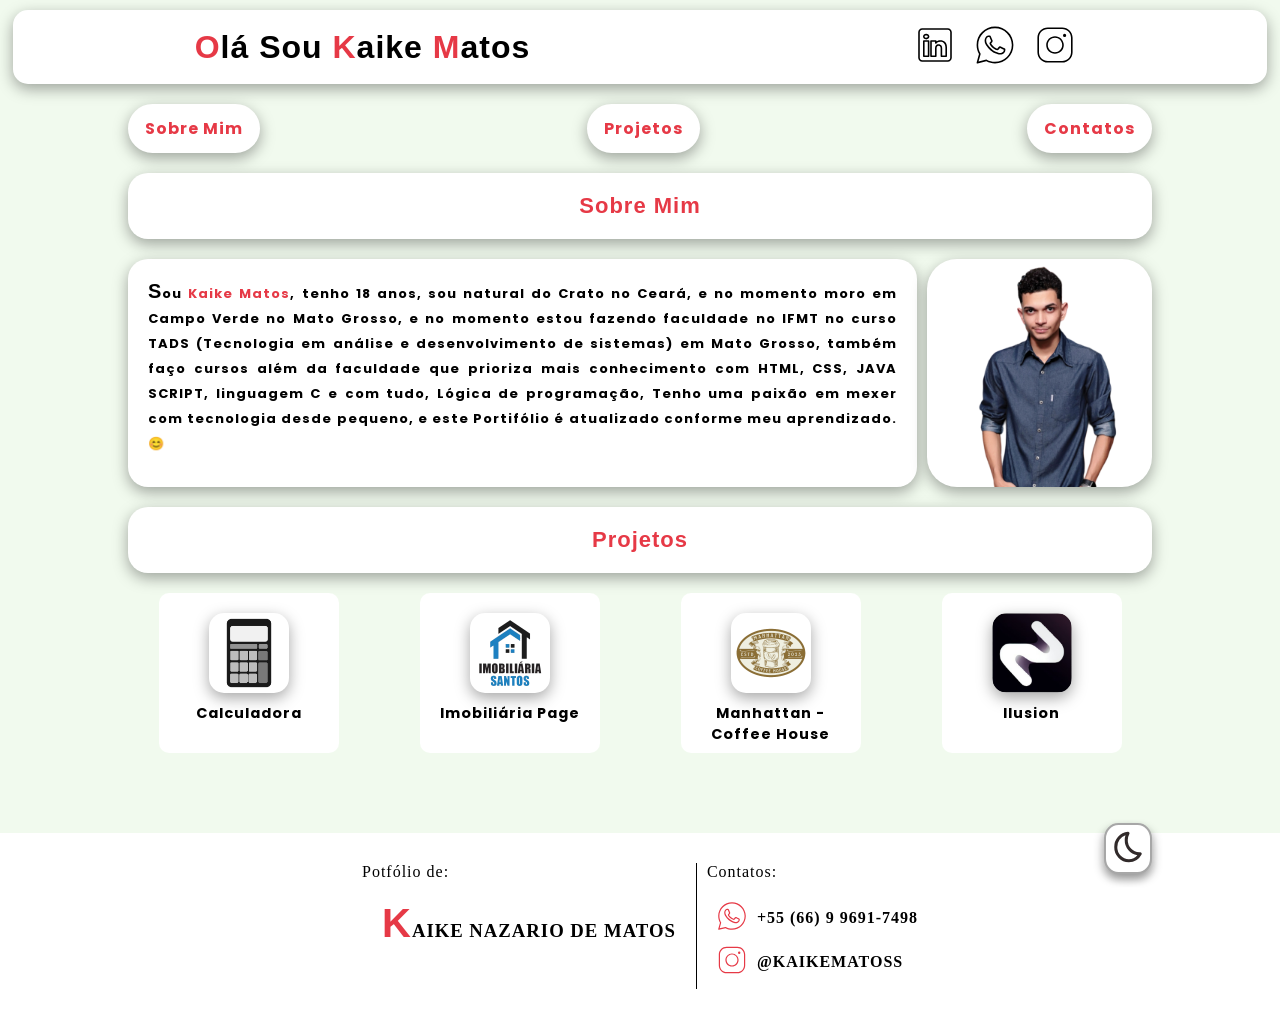
==== index.html @ e103468b "uptade" ====
<!DOCTYPE html>
<html lang="pt-br">

<head>
    <title>
    Kaike N. Matos | Portfólio
    </title>
    <link id="linkstyle" href="css/style.css" rel="stylesheet">
    <link rel="icon" type="image/x-icon" href="img/favicon.ico">
    <meta name="viewport" content="width=device-width, initial-scale=1.0">
    <meta name="description" content="Portfólio sobre Kaike Matos e projetos que já feitos e contatos">
    <meta http-equiv="X-UA-Compatible" content="ie=edge">
</head>

<body>
    <header class="container-header">
        <div class="conteudo-header">
            <div class="nome">
                <h1><span>O</span>lá Sou <span>K</span>aike <span>M</span>atos</h1>
            </div>
            <div class="container-redes-social">
                <ul>
                    <a href="https://www.linkedin.com/in/kaike-matos-b55478222/" target="_blank">
                        <li>
                            <svg class="svg-ico" xmlns="http://www.w3.org/2000/svg" x="0px" y="0px" width="40"
                                height="40" viewBox="0 0 50 50">
                                <path
                                    d="M 9 4 C 6.2504839 4 4 6.2504839 4 9 L 4 41 C 4 43.749516 6.2504839 46 9 46 L 41 46 C 43.749516 46 46 43.749516 46 41 L 46 9 C 46 6.2504839 43.749516 4 41 4 L 9 4 z M 9 6 L 41 6 C 42.668484 6 44 7.3315161 44 9 L 44 41 C 44 42.668484 42.668484 44 41 44 L 9 44 C 7.3315161 44 6 42.668484 6 41 L 6 9 C 6 7.3315161 7.3315161 6 9 6 z M 14 11.011719 C 12.904779 11.011719 11.919219 11.339079 11.189453 11.953125 C 10.459687 12.567171 10.011719 13.484511 10.011719 14.466797 C 10.011719 16.333977 11.631285 17.789609 13.691406 17.933594 A 0.98809878 0.98809878 0 0 0 13.695312 17.935547 A 0.98809878 0.98809878 0 0 0 14 17.988281 C 16.27301 17.988281 17.988281 16.396083 17.988281 14.466797 A 0.98809878 0.98809878 0 0 0 17.986328 14.414062 C 17.884577 12.513831 16.190443 11.011719 14 11.011719 z M 14 12.988281 C 15.392231 12.988281 15.94197 13.610038 16.001953 14.492188 C 15.989803 15.348434 15.460091 16.011719 14 16.011719 C 12.614594 16.011719 11.988281 15.302225 11.988281 14.466797 C 11.988281 14.049083 12.140703 13.734298 12.460938 13.464844 C 12.78117 13.19539 13.295221 12.988281 14 12.988281 z M 11 19 A 1.0001 1.0001 0 0 0 10 20 L 10 39 A 1.0001 1.0001 0 0 0 11 40 L 17 40 A 1.0001 1.0001 0 0 0 18 39 L 18 33.134766 L 18 20 A 1.0001 1.0001 0 0 0 17 19 L 11 19 z M 20 19 A 1.0001 1.0001 0 0 0 19 20 L 19 39 A 1.0001 1.0001 0 0 0 20 40 L 26 40 A 1.0001 1.0001 0 0 0 27 39 L 27 29 C 27 28.170333 27.226394 27.345035 27.625 26.804688 C 28.023606 26.264339 28.526466 25.940057 29.482422 25.957031 C 30.468166 25.973981 30.989999 26.311669 31.384766 26.841797 C 31.779532 27.371924 32 28.166667 32 29 L 32 39 A 1.0001 1.0001 0 0 0 33 40 L 39 40 A 1.0001 1.0001 0 0 0 40 39 L 40 28.261719 C 40 25.300181 39.122788 22.95433 37.619141 21.367188 C 36.115493 19.780044 34.024172 19 31.8125 19 C 29.710483 19 28.110853 19.704889 27 20.423828 L 27 20 A 1.0001 1.0001 0 0 0 26 19 L 20 19 z M 12 21 L 16 21 L 16 33.134766 L 16 38 L 12 38 L 12 21 z M 21 21 L 25 21 L 25 22.560547 A 1.0001 1.0001 0 0 0 26.798828 23.162109 C 26.798828 23.162109 28.369194 21 31.8125 21 C 33.565828 21 35.069366 21.582581 36.167969 22.742188 C 37.266572 23.901794 38 25.688257 38 28.261719 L 38 38 L 34 38 L 34 29 C 34 27.833333 33.720468 26.627107 32.990234 25.646484 C 32.260001 24.665862 31.031834 23.983076 29.517578 23.957031 C 27.995534 23.930001 26.747519 24.626988 26.015625 25.619141 C 25.283731 26.611293 25 27.829667 25 29 L 25 38 L 21 38 L 21 21 z">
                                </path>
                            </svg>
                        </li>
                    </a>

                    <a href="https://api.whatsapp.com/send/?phone=5566996917498&text&type=phone_number&app_absent=0"
                        target="_blank">
                        <li>
                            <svg class="svg-ico" xmlns="http://www.w3.org/2000/svg" x="0px" y="0px" width="40"
                                height="40" viewBox="0 0 50 50">
                                <path
                                    d="M 25 2 C 12.309534 2 2 12.309534 2 25 C 2 29.079097 3.1186875 32.88588 4.984375 36.208984 L 2.0371094 46.730469 A 1.0001 1.0001 0 0 0 3.2402344 47.970703 L 14.210938 45.251953 C 17.434629 46.972929 21.092591 48 25 48 C 37.690466 48 48 37.690466 48 25 C 48 12.309534 37.690466 2 25 2 z M 25 4 C 36.609534 4 46 13.390466 46 25 C 46 36.609534 36.609534 46 25 46 C 21.278025 46 17.792121 45.029635 14.761719 43.333984 A 1.0001 1.0001 0 0 0 14.033203 43.236328 L 4.4257812 45.617188 L 7.0019531 36.425781 A 1.0001 1.0001 0 0 0 6.9023438 35.646484 C 5.0606869 32.523592 4 28.890107 4 25 C 4 13.390466 13.390466 4 25 4 z M 16.642578 13 C 16.001539 13 15.086045 13.23849 14.333984 14.048828 C 13.882268 14.535548 12 16.369511 12 19.59375 C 12 22.955271 14.331391 25.855848 14.613281 26.228516 L 14.615234 26.228516 L 14.615234 26.230469 C 14.588494 26.195329 14.973031 26.752191 15.486328 27.419922 C 15.999626 28.087653 16.717405 28.96464 17.619141 29.914062 C 19.422612 31.812909 21.958282 34.007419 25.105469 35.349609 C 26.554789 35.966779 27.698179 36.339417 28.564453 36.611328 C 30.169845 37.115426 31.632073 37.038799 32.730469 36.876953 C 33.55263 36.755876 34.456878 36.361114 35.351562 35.794922 C 36.246248 35.22873 37.12309 34.524722 37.509766 33.455078 C 37.786772 32.688244 37.927591 31.979598 37.978516 31.396484 C 38.003976 31.104927 38.007211 30.847602 37.988281 30.609375 C 37.969311 30.371148 37.989581 30.188664 37.767578 29.824219 C 37.302009 29.059804 36.774753 29.039853 36.224609 28.767578 C 35.918939 28.616297 35.048661 28.191329 34.175781 27.775391 C 33.303883 27.35992 32.54892 26.991953 32.083984 26.826172 C 31.790239 26.720488 31.431556 26.568352 30.914062 26.626953 C 30.396569 26.685553 29.88546 27.058933 29.587891 27.5 C 29.305837 27.918069 28.170387 29.258349 27.824219 29.652344 C 27.819619 29.649544 27.849659 29.663383 27.712891 29.595703 C 27.284761 29.383815 26.761157 29.203652 25.986328 28.794922 C 25.2115 28.386192 24.242255 27.782635 23.181641 26.847656 L 23.181641 26.845703 C 21.603029 25.455949 20.497272 23.711106 20.148438 23.125 C 20.171937 23.09704 20.145643 23.130901 20.195312 23.082031 L 20.197266 23.080078 C 20.553781 22.728924 20.869739 22.309521 21.136719 22.001953 C 21.515257 21.565866 21.68231 21.181437 21.863281 20.822266 C 22.223954 20.10644 22.02313 19.318742 21.814453 18.904297 L 21.814453 18.902344 C 21.828863 18.931014 21.701572 18.650157 21.564453 18.326172 C 21.426943 18.001263 21.251663 17.580039 21.064453 17.130859 C 20.690033 16.232501 20.272027 15.224912 20.023438 14.634766 L 20.023438 14.632812 C 19.730591 13.937684 19.334395 13.436908 18.816406 13.195312 C 18.298417 12.953717 17.840778 13.022402 17.822266 13.021484 L 17.820312 13.021484 C 17.450668 13.004432 17.045038 13 16.642578 13 z M 16.642578 15 C 17.028118 15 17.408214 15.004701 17.726562 15.019531 C 18.054056 15.035851 18.033687 15.037192 17.970703 15.007812 C 17.906713 14.977972 17.993533 14.968282 18.179688 15.410156 C 18.423098 15.98801 18.84317 16.999249 19.21875 17.900391 C 19.40654 18.350961 19.582292 18.773816 19.722656 19.105469 C 19.863021 19.437122 19.939077 19.622295 20.027344 19.798828 L 20.027344 19.800781 L 20.029297 19.802734 C 20.115837 19.973483 20.108185 19.864164 20.078125 19.923828 C 19.867096 20.342656 19.838461 20.445493 19.625 20.691406 C 19.29998 21.065838 18.968453 21.483404 18.792969 21.65625 C 18.639439 21.80707 18.36242 22.042032 18.189453 22.501953 C 18.016221 22.962578 18.097073 23.59457 18.375 24.066406 C 18.745032 24.6946 19.964406 26.679307 21.859375 28.347656 C 23.05276 29.399678 24.164563 30.095933 25.052734 30.564453 C 25.940906 31.032973 26.664301 31.306607 26.826172 31.386719 C 27.210549 31.576953 27.630655 31.72467 28.119141 31.666016 C 28.607627 31.607366 29.02878 31.310979 29.296875 31.007812 L 29.298828 31.005859 C 29.655629 30.601347 30.715848 29.390728 31.224609 28.644531 C 31.246169 28.652131 31.239109 28.646231 31.408203 28.707031 L 31.408203 28.708984 L 31.410156 28.708984 C 31.487356 28.736474 32.454286 29.169267 33.316406 29.580078 C 34.178526 29.990889 35.053561 30.417875 35.337891 30.558594 C 35.748225 30.761674 35.942113 30.893881 35.992188 30.894531 C 35.995572 30.982516 35.998992 31.07786 35.986328 31.222656 C 35.951258 31.624292 35.8439 32.180225 35.628906 32.775391 C 35.523582 33.066746 34.975018 33.667661 34.283203 34.105469 C 33.591388 34.543277 32.749338 34.852514 32.4375 34.898438 C 31.499896 35.036591 30.386672 35.087027 29.164062 34.703125 C 28.316336 34.437036 27.259305 34.092596 25.890625 33.509766 C 23.114812 32.325956 20.755591 30.311513 19.070312 28.537109 C 18.227674 27.649908 17.552562 26.824019 17.072266 26.199219 C 16.592866 25.575584 16.383528 25.251054 16.208984 25.021484 L 16.207031 25.019531 C 15.897202 24.609805 14 21.970851 14 19.59375 C 14 17.077989 15.168497 16.091436 15.800781 15.410156 C 16.132721 15.052495 16.495617 15 16.642578 15 z">
                                </path>
                            </svg>
                        </li>
                    </a>
                    <a href="https://www.instagram.com/kaikematoss/" target="_blank">
                        <li>
                            <svg class="svg-ico" xmlns="http://www.w3.org/2000/svg" x="0px" y="0px" width="40"
                                height="40" viewBox="0 0 50 50">
                                <path
                                    d="M 16 3 C 8.8324839 3 3 8.8324839 3 16 L 3 34 C 3 41.167516 8.8324839 47 16 47 L 34 47 C 41.167516 47 47 41.167516 47 34 L 47 16 C 47 8.8324839 41.167516 3 34 3 L 16 3 z M 16 5 L 34 5 C 40.086484 5 45 9.9135161 45 16 L 45 34 C 45 40.086484 40.086484 45 34 45 L 16 45 C 9.9135161 45 5 40.086484 5 34 L 5 16 C 5 9.9135161 9.9135161 5 16 5 z M 37 11 A 2 2 0 0 0 35 13 A 2 2 0 0 0 37 15 A 2 2 0 0 0 39 13 A 2 2 0 0 0 37 11 z M 25 14 C 18.936712 14 14 18.936712 14 25 C 14 31.063288 18.936712 36 25 36 C 31.063288 36 36 31.063288 36 25 C 36 18.936712 31.063288 14 25 14 z M 25 16 C 29.982407 16 34 20.017593 34 25 C 34 29.982407 29.982407 34 25 34 C 20.017593 34 16 29.982407 16 25 C 16 20.017593 20.017593 16 25 16 z">
                                </path>
                            </svg>
                        </li>
                    </a>
                </ul>
            </div>
        </div>
    </header>

    <main>

 <!--MODO NOTURNO barra de aviso  -->
        <section id="section_temp" class="tempnoturno" > 
            <p>modo noturno em mudanças</p>
        </section>
 <!--MODO NOTURNO barra de aviso  -->



        <button title="Modo Noturno" onclick="noturno()" class="button_not ">
            <svg   width="44px" height="44px" viewBox="-2.4 -2.4 28.80 28.80" xmlns="http://www.w3.org/2000/svg" stroke="#000000" stroke-width="0.00024000000000000003" transform="matrix(1, 0, 0, 1, 0, 0)rotate(0)"><g id="SVGRepo_bgCarrier" stroke-width="0"></g><g id="SVGRepo_tracerCarrier" stroke-width="0.048"></g><g id="SVGRepo_iconCarrier"><path d="M3,11.985A9.811,9.811,0,0,0,12.569,22a9.528,9.528,0,0,0,8.309-5.059,1,1,0,0,0-.947-1.477l-.11.008c-.131.01-.263.02-.4.02a7.811,7.811,0,0,1-7.569-8.015,8.378,8.378,0,0,1,1.016-4A1,1,0,0,0,11.923,2,9.855,9.855,0,0,0,3,11.985Zm7.343-7.652a10.382,10.382,0,0,0-.488,3.144A9.89,9.89,0,0,0,18.137,17.4,7.4,7.4,0,0,1,12.569,20,7.811,7.811,0,0,1,5,11.985,7.992,7.992,0,0,1,10.343,4.333Z"></path></g></svg>
        </button>


        <section>
            <nav>
                <a href="#sobre-mim">Sobre Mim</a>
                <a href="#projetos">Projetos</a>
                <a href="#contatos">Contatos</a>
            </nav>
        </section>

        <section>
            <div class="container-bar">
                <h2>Sobre Mim</h2>
            </div>
            <div class="container-perfil" id="#sobre-mim">
                <div class="container-text">

                    <p>Sou <span>Kaike Matos</span>, tenho 18 anos, sou natural do Crato no Ceará, e no momento moro em
                        Campo Verde no
                        Mato Grosso, e no momento estou fazendo faculdade no IFMT no curso TADS (Tecnologia em análise e
                        desenvolvimento de sistemas) em Mato Grosso, também faço cursos além da faculdade que prioriza
                        mais
                        conhecimento com HTML, CSS, JAVA SCRIPT, linguagem C e com tudo, Lógica de programação, Tenho
                        uma
                        paixão em mexer com tecnologia desde pequeno, e este Portifólio é atualizado conforme meu
                        aprendizado. 😊
                    </p>
                </div>
                <div class="foto-perfil imagem-perfil">
                    <img src="img/minhafoto.png" alt="minha foto">
                </div>

            </div>
        </section>

        <section>
            <div class="container-bar" id="projetos">
                <h2>Projetos</h2>
            </div>

            <div class="container-projetos">
                <ul>
                    <a href="projects/Calculator/Calculadora.html" target="_blank">
                        <li>

                            <img src="img/img projects/calculadora.avif" alt="imagem calculadora">
                            <p>Calculadora</p>

                        </li>
                    </a>
                    <a href="projects/fontes_imobiliaria/index.html" target="_blank">
                        <li>

                            <img src="img/img projects/logoImobiliaria.png" alt="imagem imobiliária">
                            <p>Imobiliária Page</p>

                        </li>
                    </a>

                    <a href="projects/Manhattan - Coffee House/index.html" target="_blank">
                        <li>
                            <img src="img/img projects/logo-mahanta.png" alt="imagem imobiliária">
                            <p>Manhattan - Coffee House</p>
                        </li>
                    </a>

                    <a href="https://k6ik9.github.io/Ilusin/" target="_blank">
                        <li>
                            <img src="img/img projects/logo_ilusion_250.png" alt="imagem Ilusion">
                            <p>Ilusion</p>
                        </li>
                    </a>

                </ul>
            </div>
        </section>

    </main>

    <footer class="container-footer">
        <div class="nome-footer">
            <p>Potfólio de:</p>
            <h3>KAIKE NAZARIO DE MATOS</h3>
        </div>

        <div class="contato-footer" id="contatos">
            <p class="contato-letter">Contatos:</p>
            <div class="contato">
                <a href="https://api.whatsapp.com/send/?phone=5566996917498&text&type=phone_number&app_absent=0"
                    target="_blank">
                    <svg xmlns="http://www.w3.org/2000/svg" x="0px" y="0px" width="30" height="30" viewBox="0 0 50 50">
                        <path
                            d="M 25 2 C 12.309534 2 2 12.309534 2 25 C 2 29.079097 3.1186875 32.88588 4.984375 36.208984 L 2.0371094 46.730469 A 1.0001 1.0001 0 0 0 3.2402344 47.970703 L 14.210938 45.251953 C 17.434629 46.972929 21.092591 48 25 48 C 37.690466 48 48 37.690466 48 25 C 48 12.309534 37.690466 2 25 2 z M 25 4 C 36.609534 4 46 13.390466 46 25 C 46 36.609534 36.609534 46 25 46 C 21.278025 46 17.792121 45.029635 14.761719 43.333984 A 1.0001 1.0001 0 0 0 14.033203 43.236328 L 4.4257812 45.617188 L 7.0019531 36.425781 A 1.0001 1.0001 0 0 0 6.9023438 35.646484 C 5.0606869 32.523592 4 28.890107 4 25 C 4 13.390466 13.390466 4 25 4 z M 16.642578 13 C 16.001539 13 15.086045 13.23849 14.333984 14.048828 C 13.882268 14.535548 12 16.369511 12 19.59375 C 12 22.955271 14.331391 25.855848 14.613281 26.228516 L 14.615234 26.228516 L 14.615234 26.230469 C 14.588494 26.195329 14.973031 26.752191 15.486328 27.419922 C 15.999626 28.087653 16.717405 28.96464 17.619141 29.914062 C 19.422612 31.812909 21.958282 34.007419 25.105469 35.349609 C 26.554789 35.966779 27.698179 36.339417 28.564453 36.611328 C 30.169845 37.115426 31.632073 37.038799 32.730469 36.876953 C 33.55263 36.755876 34.456878 36.361114 35.351562 35.794922 C 36.246248 35.22873 37.12309 34.524722 37.509766 33.455078 C 37.786772 32.688244 37.927591 31.979598 37.978516 31.396484 C 38.003976 31.104927 38.007211 30.847602 37.988281 30.609375 C 37.969311 30.371148 37.989581 30.188664 37.767578 29.824219 C 37.302009 29.059804 36.774753 29.039853 36.224609 28.767578 C 35.918939 28.616297 35.048661 28.191329 34.175781 27.775391 C 33.303883 27.35992 32.54892 26.991953 32.083984 26.826172 C 31.790239 26.720488 31.431556 26.568352 30.914062 26.626953 C 30.396569 26.685553 29.88546 27.058933 29.587891 27.5 C 29.305837 27.918069 28.170387 29.258349 27.824219 29.652344 C 27.819619 29.649544 27.849659 29.663383 27.712891 29.595703 C 27.284761 29.383815 26.761157 29.203652 25.986328 28.794922 C 25.2115 28.386192 24.242255 27.782635 23.181641 26.847656 L 23.181641 26.845703 C 21.603029 25.455949 20.497272 23.711106 20.148438 23.125 C 20.171937 23.09704 20.145643 23.130901 20.195312 23.082031 L 20.197266 23.080078 C 20.553781 22.728924 20.869739 22.309521 21.136719 22.001953 C 21.515257 21.565866 21.68231 21.181437 21.863281 20.822266 C 22.223954 20.10644 22.02313 19.318742 21.814453 18.904297 L 21.814453 18.902344 C 21.828863 18.931014 21.701572 18.650157 21.564453 18.326172 C 21.426943 18.001263 21.251663 17.580039 21.064453 17.130859 C 20.690033 16.232501 20.272027 15.224912 20.023438 14.634766 L 20.023438 14.632812 C 19.730591 13.937684 19.334395 13.436908 18.816406 13.195312 C 18.298417 12.953717 17.840778 13.022402 17.822266 13.021484 L 17.820312 13.021484 C 17.450668 13.004432 17.045038 13 16.642578 13 z M 16.642578 15 C 17.028118 15 17.408214 15.004701 17.726562 15.019531 C 18.054056 15.035851 18.033687 15.037192 17.970703 15.007812 C 17.906713 14.977972 17.993533 14.968282 18.179688 15.410156 C 18.423098 15.98801 18.84317 16.999249 19.21875 17.900391 C 19.40654 18.350961 19.582292 18.773816 19.722656 19.105469 C 19.863021 19.437122 19.939077 19.622295 20.027344 19.798828 L 20.027344 19.800781 L 20.029297 19.802734 C 20.115837 19.973483 20.108185 19.864164 20.078125 19.923828 C 19.867096 20.342656 19.838461 20.445493 19.625 20.691406 C 19.29998 21.065838 18.968453 21.483404 18.792969 21.65625 C 18.639439 21.80707 18.36242 22.042032 18.189453 22.501953 C 18.016221 22.962578 18.097073 23.59457 18.375 24.066406 C 18.745032 24.6946 19.964406 26.679307 21.859375 28.347656 C 23.05276 29.399678 24.164563 30.095933 25.052734 30.564453 C 25.940906 31.032973 26.664301 31.306607 26.826172 31.386719 C 27.210549 31.576953 27.630655 31.72467 28.119141 31.666016 C 28.607627 31.607366 29.02878 31.310979 29.296875 31.007812 L 29.298828 31.005859 C 29.655629 30.601347 30.715848 29.390728 31.224609 28.644531 C 31.246169 28.652131 31.239109 28.646231 31.408203 28.707031 L 31.408203 28.708984 L 31.410156 28.708984 C 31.487356 28.736474 32.454286 29.169267 33.316406 29.580078 C 34.178526 29.990889 35.053561 30.417875 35.337891 30.558594 C 35.748225 30.761674 35.942113 30.893881 35.992188 30.894531 C 35.995572 30.982516 35.998992 31.07786 35.986328 31.222656 C 35.951258 31.624292 35.8439 32.180225 35.628906 32.775391 C 35.523582 33.066746 34.975018 33.667661 34.283203 34.105469 C 33.591388 34.543277 32.749338 34.852514 32.4375 34.898438 C 31.499896 35.036591 30.386672 35.087027 29.164062 34.703125 C 28.316336 34.437036 27.259305 34.092596 25.890625 33.509766 C 23.114812 32.325956 20.755591 30.311513 19.070312 28.537109 C 18.227674 27.649908 17.552562 26.824019 17.072266 26.199219 C 16.592866 25.575584 16.383528 25.251054 16.208984 25.021484 L 16.207031 25.019531 C 15.897202 24.609805 14 21.970851 14 19.59375 C 14 17.077989 15.168497 16.091436 15.800781 15.410156 C 16.132721 15.052495 16.495617 15 16.642578 15 z">
                        </path>
                    </svg>
                </a>
                <p>+55 (66) 9 9691-7498 </p>
            </div>


            <div class="contato">
                <a href="https://www.instagram.com/kaikematoss/" target="_blank">

                    <svg xmlns="http://www.w3.org/2000/svg" x="0px" y="0px" width="30" height="30" viewBox="0 0 50 50">
                        <path
                            d="M 16 3 C 8.8324839 3 3 8.8324839 3 16 L 3 34 C 3 41.167516 8.8324839 47 16 47 L 34 47 C 41.167516 47 47 41.167516 47 34 L 47 16 C 47 8.8324839 41.167516 3 34 3 L 16 3 z M 16 5 L 34 5 C 40.086484 5 45 9.9135161 45 16 L 45 34 C 45 40.086484 40.086484 45 34 45 L 16 45 C 9.9135161 45 5 40.086484 5 34 L 5 16 C 5 9.9135161 9.9135161 5 16 5 z M 37 11 A 2 2 0 0 0 35 13 A 2 2 0 0 0 37 15 A 2 2 0 0 0 39 13 A 2 2 0 0 0 37 11 z M 25 14 C 18.936712 14 14 18.936712 14 25 C 14 31.063288 18.936712 36 25 36 C 31.063288 36 36 31.063288 36 25 C 36 18.936712 31.063288 14 25 14 z M 25 16 C 29.982407 16 34 20.017593 34 25 C 34 29.982407 29.982407 34 25 34 C 20.017593 34 16 29.982407 16 25 C 16 20.017593 20.017593 16 25 16 z">
                        </path>
                    </svg>

                </a>
                <p>@KAIKEMATOSS</p>
            </div>
        </div>


    </footer>

    <script src="js/script.js"></script>
</body>

</html>
---- css/style.css ----
@import url('https://fonts.googleapis.com/css2?family=Poppins:wght@200&display=swap');


html ::-webkit-scrollbar {
    width: 10px;

}

html ::-webkit-scrollbar-thumb {
    border-radius: 10px;
    background: var(--corfoco);
}

html ::-webkit-scrollbar-track {
    background: #f2efff;
}

html {
    scroll-behavior: smooth;
}

* {
    margin: 0;
    padding: 0;
    letter-spacing: 1px;
}

body {
    margin: 0;
    background-color: var(--colorfundo)
}

main {
    margin: auto;
    max-width: 73%;
    display: flex;
    flex-direction: column;
    padding: 20px;
    font-family: 'Poppins', sans-serif;
    transition: 0.5s;

}


 :root {
    --colorfundo: #F1FAEE;

    --corbloco: #fff;

    --corfoco: #E63946;

     --cortexto: #000000;

     --sombranativa:  #00000059 0px 5px 15px;
 }



/*** MODO NOTURNO barra de aviso*********/
.modo_noturno {
    display: inline;
    background-color: #E63946;
    color: white;
    position: fixed;
    bottom: 10vw;
    padding: 10px;

}

.tempnoturno {
    display: none;
}




/*************** Botão escuro **************************************************/

.button_not {
    position: fixed;
    bottom: 2vw;
    right: 14vw;
    border-radius:30%;
    z-index: 2;
    transition: 0.5s;
    fill:#312a2a; 
    border: 2px solid #a7a7a7;
    background-color: #ffffff;
    box-shadow: #0000003d -2px 5px 10px, #0000003d 2px 5px 10px;
}

.button_not:hover {
    fill: var(--colorfundo);
    background-color: var(--corfoco);
    border: 2px solid;
}

/*************** cabeçalho **************************************************/
.container-header {
    background-color: var(--corbloco);
    box-shadow: var(--sombranativa);
    margin: 10px auto 0;
    width: 98%;
    border-radius: 15px;
    padding: 20px 0;
    transition: 0.5s;
}

.conteudo-header {
    display: flex;
    margin: 10px auto;
    max-width: 71%;
    justify-content: space-between;
    align-items: center;
}

.nome {
    font-family: Arial, Helvetica, sans-serif;
}

.nome span {
    color: var(--corfoco);
}

.nome h1 {
    color:var(--cortexto);

}

.container-redes-social ul {
    list-style: none;
    display: flex;
    flex-wrap: wrap;
    justify-content: space-between;
}

.container-redes-social ul li {
    margin: 0 10px;
}

a {
    text-decoration: none;
    transition: 0.5s;
}

.svg-ico {
    transition: 0.5s;
    fill: var(--cortexto);

}

.svg-ico:hover {

    transform: scale(1.2);
    fill: var(--corfoco);
}

/*************** navegação **************************************************/

nav {
    width: 100%;
    flex-direction: row;
    justify-content: space-between;
    display: flex;
    transition: 0.5s;
}

nav a {
    font-size: 16px;
    padding: 10px 15px;
    border-radius: 25px;
    background-color: var(--corbloco);
    color: var(--corfoco);
    font-weight: bold;
    box-shadow: var(--sombranativa);
    border: 2px solid var(--corbloco);
}

nav a:hover {
    transform: scale(1.1);
    background-color: var(--corfoco);
    box-shadow: var(--sombranativa);
    color: #fff;
}

/************************** container and ber *************************************************************/

.container-bar {
    background-color: var(--corbloco);
    padding: 20px;
    text-align: center;
    border-radius: 20px;
    margin: 20px 0;
    box-shadow:var(--sombranativa);
    transition: 0.5s;
}

.container-bar h2 {
    font-size: 22px;
    color: var(--corfoco);
    font-family: Arial, Helvetica, sans-serif;
}

/*************** corpo primeira seção - sobre mim **************************************************/
.container-perfil {
    display: flex;
    flex-direction: row;
    justify-content: space-between;
    flex-wrap: wrap;
    transition: 0.5s;
}

.foto-perfil {
    width: 30%;
    display: flex;
    border-radius: 30px;
    background-color: var(--corbloco);
    box-shadow:var(--sombranativa);
    transition: 0.5s;
}

.foto-perfil:hover {
    background-color: var(--corfoco);
    transform: scale(1.07);
}

.foto-perfil img {
    width: 100%;
}

.container-text {
    width: 53%;
    text-align: justify;
    display: flex;
    padding: 30px 4em;
    border-radius: 20px;
    color: var(--cortexto);
    font-weight: bold;
    background-color: var(--corbloco);
    box-shadow:var(--sombranativa);
    transition: 0.5s;
}

.container-text p::first-letter {
    font-size: 20px;
    font-family: Arial, Helvetica, sans-serif;
}

.container-text p {
    font-size: 16px;
    line-height: 30px;
}

.container-text p span {
    color: var(--corfoco);
}

/*************** corpo segunda seção - projetos **************************************************/

.container-projetos {
    display: flex;

}

.container-projetos ul {
    list-style: none;
    display: flex;
    flex-wrap: wrap;
    width: 100%;
    justify-content: space-around;
    gap: 20px
}

.container-projetos ul li p {
    font-weight: bold;
    font-size: 0.9em;
}

.container-projetos ul li {
    transition: 0.5s;
    padding: 10px;
    border-radius: 10px;
    color: var(--cortexto);
    background-color: var(--corbloco);
    width: 160px;
    height: 140px;
    display: flex;
    flex-direction: column;
    align-items: center;
    text-align: center;

}

.container-projetos ul li:hover {
    transform: scale(1.1);
    background-color: var(--corfoco);
    color: var(--cortexto);
    box-shadow:var(--sombranativa);

}

.container-projetos ul li img {
    width: 80px;
    border-radius: 15px;
    transition: 0.5s;
    box-shadow:var(--sombranativa);
    background-color: #fff;
    margin: 10px 0;
}


/*************** footer **************************************************/

.container-footer {
    display: flex;
    flex-direction: row;
    width: 100%;
    background-color:var(--corbloco);
    justify-content: center;
    margin-top: 60px;
    padding: 30px 0;
    color: var(--cortexto);
}

.nome-footer {
    border-right: 1px solid #000;

}

.nome-footer h3 {
    transition: 0.5s;
    padding: 20px;
    color: var(--cortexto);
}

.nome-footer h3::first-letter {
    font-size: 40px;
    font-family: Arial, Helvetica, sans-serif;
    color: var(--corfoco);
}

.nome-footer h3:hover {
    color: var(--corfoco);
}

.contato-letter {
    padding: 0 10px;
    margin-bottom: 20px;
}

.contato {
    display: flex;
    align-items: center;
    margin-left: 10px;
    margin-bottom: 10px;
}

.contato p {
    transition: 0.5s;
    font-weight: bold;
    color: var(--cortexto);
}

.contato p:hover {
    color: var(--corfoco);
}

.contato svg {
    padding: 0 10px;
    transition: 0.5s;
    fill: var(--corfoco);
}

.contato svg:hover {
    fill: var(--corfoco);
}

/*************** acesso em dispositivos menores **************************************************/

@media screen and (max-width: 1404px) {

    .svg-ico:hover {
        transform: none;
        fill: #000;
    }

    .svg-ico:active {
        fill: var(--corfoco);
    }

    nav a:hover {
        transform: none;
        background-color: var(--corbloco);
        box-shadow: none;
        color: var(--corfoco);
    }

    nav a:active {
        transform: none;
        background-color: var(--corfoco);
        color: #000;
    }

    .foto-perfil:hover {
        background-color: var(--corbloco);
        transform: none;
    }

    .foto-perfil:active {
        background-color: var(--corfoco);
    }

    .container-projetos ul li:hover {
        transform: none;
        background-color: var(--corbloco);
        color: var(--corfoco);
        box-shadow: none;

    }

    .container-projetos ul li:active {
        transform: none;
        background-color: var(--corfoco);
        color: #fff;
    }

    .container-projetos ul li {
        width: 160px;
        height: 140px;
    }


    main {
        max-width: 80%;
    }

    .container-perfil {
        display: flex;
        flex-direction: row;
        justify-content: center;
        flex-wrap: nowrap;
        transition: 0.5s;
    }

    .container-text {
        width: 100%;
        padding: 20px;
        margin-right: 10px;
    }

    .container-text p {
        font-size: 13px;
        line-height: 25px;
    }

    .container-header {
        padding: 5px 0;
    }

    /***** BOTÃO NOTURNO ****/

    .button_not {
        right: 10vw;
    }



}

@media screen and (max-width: 1014px) {




    main {
        max-width: 97%;
        padding: 10px 0 0 0;
    }

    /** header**/

    .conteudo-header {
        max-width: 90%;
    }

    .nome h1 {
        font-size: 100%;
    }

    .svg-ico {
        width: 30px;
    }

    /** perfil**/

    .container-perfil {
        display: flex;
        flex-direction: column-reverse;
        justify-content: center;
        flex-wrap: wrap;
        align-items: center;
        transition: 0.5s;
        width: 100%;

    }

    .foto-perfil {
        min-width: 260px;
        margin-bottom: 20px;
        display: flex;
    }

    .container-text {
        width: auto;


    }

    /** projetos **/

    .container-projetos ul {
        justify-content: space-around;
        gap: 10px;
    }

    .container-projetos ul li {
        transition: 0.5s;
        padding: 10px;
        border-radius: 10px;
        color: var(--corfoco);
        width: 150px;
        height: 160px;
        display: flex;
        flex-direction: column;
        align-items: center;
        text-align: center;
    }

    .container-projetos ul li img {
        width: 80px;
    }


    /***** BOTÃO NOTURNO ****/

    .button_not {
        right: 8vw;
        bottom: 6vw;
    }

    .button_not:hover {
        fill: #000000;
        border: 2px solid #000;
        background-color: #ffffff;
    }

    .button_not:active {
        fill: #ffffff;
        background-color: #000;
        border: 2px solid;
    }




}

@media screen and (max-width: 320px) {


    /***** BOTÃO NOTURNO ****/

    .button_not {
        right: 6vw;
        bottom: 10vw;
    }

    .button_not svg {
        width: 30px;
        height: 30px;
    }

}

@media screen and (max-width: 385px) {


    /*************** navegação *******************/


    nav a {
        font-size: 13px;
        padding: 10px 15px;


    }

}
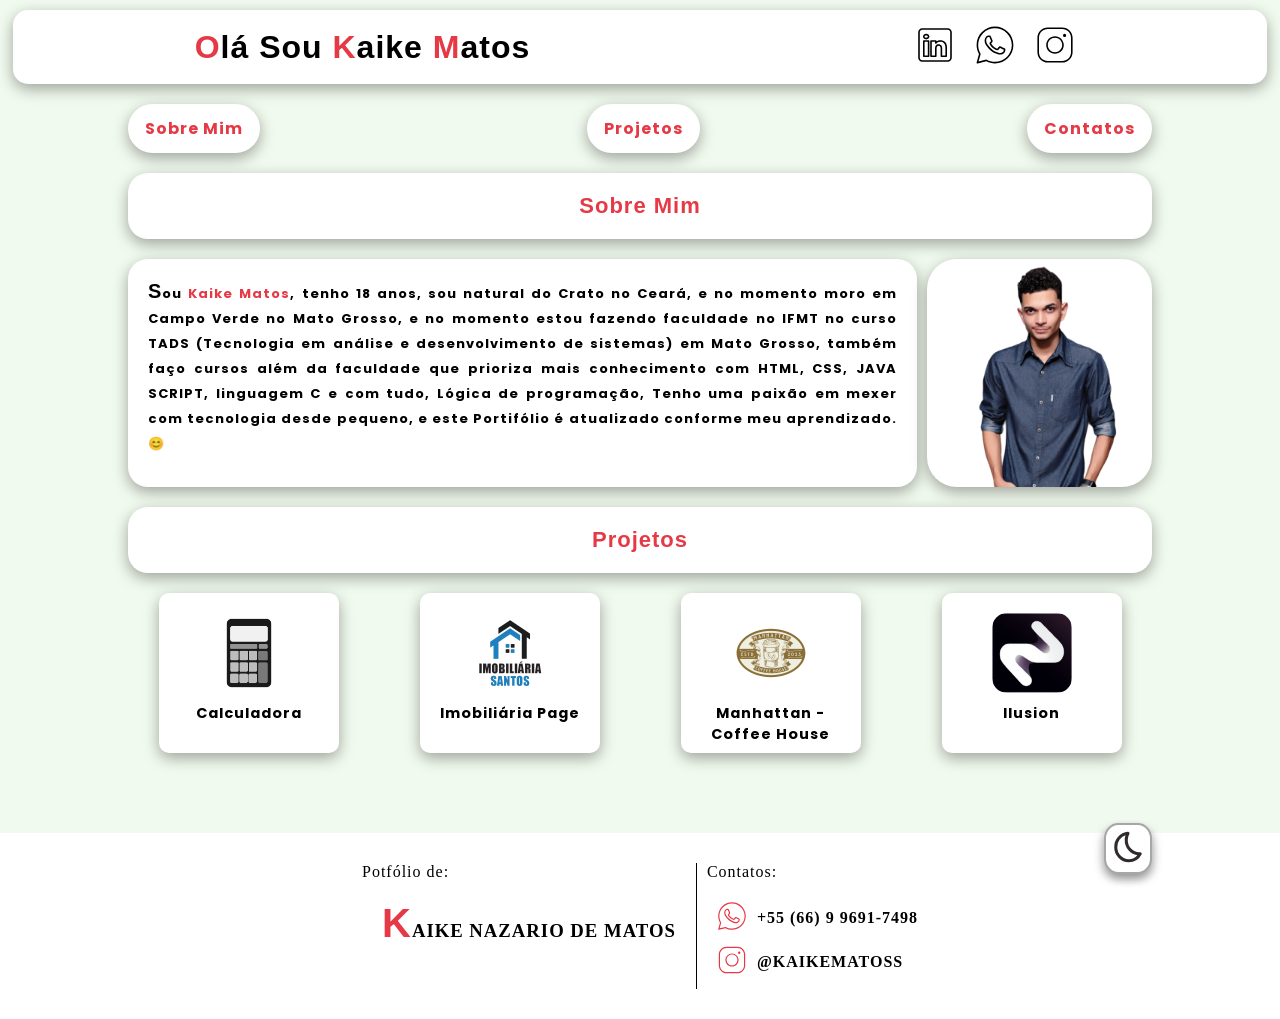
==== commit 84cc43ec: "Atualização de organização e efeitos código organizado novamente, e efeitos ajustados para certos di" ====
--- a/index.html
+++ b/index.html
@@ -42,6 +42,7 @@
                             </svg>
                         </li>
                     </a>
+
                     <a href="https://www.instagram.com/kaikematoss/" target="_blank">
                         <li>
                             <svg class="svg-ico" xmlns="http://www.w3.org/2000/svg" x="0px" y="0px" width="40"
@@ -58,14 +59,6 @@
     </header>
 
     <main>
-
- <!--MODO NOTURNO barra de aviso  -->
-        <section id="section_temp" class="tempnoturno" > 
-            <p>modo noturno em mudanças</p>
-        </section>
- <!--MODO NOTURNO barra de aviso  -->
-
-
 
         <button title="Modo Noturno" onclick="noturno()" class="button_not ">
             <svg   width="44px" height="44px" viewBox="-2.4 -2.4 28.80 28.80" xmlns="http://www.w3.org/2000/svg" stroke="#000000" stroke-width="0.00024000000000000003" transform="matrix(1, 0, 0, 1, 0, 0)rotate(0)"><g id="SVGRepo_bgCarrier" stroke-width="0"></g><g id="SVGRepo_tracerCarrier" stroke-width="0.048"></g><g id="SVGRepo_iconCarrier"><path d="M3,11.985A9.811,9.811,0,0,0,12.569,22a9.528,9.528,0,0,0,8.309-5.059,1,1,0,0,0-.947-1.477l-.11.008c-.131.01-.263.02-.4.02a7.811,7.811,0,0,1-7.569-8.015,8.378,8.378,0,0,1,1.016-4A1,1,0,0,0,11.923,2,9.855,9.855,0,0,0,3,11.985Zm7.343-7.652a10.382,10.382,0,0,0-.488,3.144A9.89,9.89,0,0,0,18.137,17.4,7.4,7.4,0,0,1,12.569,20,7.811,7.811,0,0,1,5,11.985,7.992,7.992,0,0,1,10.343,4.333Z"></path></g></svg>
@@ -114,18 +107,14 @@
                 <ul>
                     <a href="projects/Calculator/Calculadora.html" target="_blank">
                         <li>
-
                             <img src="img/img projects/calculadora.avif" alt="imagem calculadora">
                             <p>Calculadora</p>
-
                         </li>
                     </a>
                     <a href="projects/fontes_imobiliaria/index.html" target="_blank">
                         <li>
-
                             <img src="img/img projects/logoImobiliaria.png" alt="imagem imobiliária">
                             <p>Imobiliária Page</p>
-
                         </li>
                     </a>
 
@@ -142,11 +131,9 @@
                             <p>Ilusion</p>
                         </li>
                     </a>
-
                 </ul>
             </div>
         </section>
-
     </main>
 
     <footer class="container-footer">
@@ -169,7 +156,6 @@
                 <p>+55 (66) 9 9691-7498 </p>
             </div>
 
-
             <div class="contato">
                 <a href="https://www.instagram.com/kaikematoss/" target="_blank">
 
@@ -178,16 +164,12 @@
                             d="M 16 3 C 8.8324839 3 3 8.8324839 3 16 L 3 34 C 3 41.167516 8.8324839 47 16 47 L 34 47 C 41.167516 47 47 41.167516 47 34 L 47 16 C 47 8.8324839 41.167516 3 34 3 L 16 3 z M 16 5 L 34 5 C 40.086484 5 45 9.9135161 45 16 L 45 34 C 45 40.086484 40.086484 45 34 45 L 16 45 C 9.9135161 45 5 40.086484 5 34 L 5 16 C 5 9.9135161 9.9135161 5 16 5 z M 37 11 A 2 2 0 0 0 35 13 A 2 2 0 0 0 37 15 A 2 2 0 0 0 39 13 A 2 2 0 0 0 37 11 z M 25 14 C 18.936712 14 14 18.936712 14 25 C 14 31.063288 18.936712 36 25 36 C 31.063288 36 36 31.063288 36 25 C 36 18.936712 31.063288 14 25 14 z M 25 16 C 29.982407 16 34 20.017593 34 25 C 34 29.982407 29.982407 34 25 34 C 20.017593 34 16 29.982407 16 25 C 16 20.017593 20.017593 16 25 16 z">
                         </path>
                     </svg>
-
                 </a>
                 <p>@KAIKEMATOSS</p>
             </div>
         </div>
-
-
     </footer>
 
     <script src="js/script.js"></script>
 </body>
-
 </html>
--- a/css/style.css
+++ b/css/style.css
@@ -41,38 +41,17 @@
 
 }
 
-
- :root {
+:root {
     --colorfundo: #F1FAEE;
 
     --corbloco: #fff;
 
     --corfoco: #E63946;
 
-     --cortexto: #000000;
-
-     --sombranativa:  #00000059 0px 5px 15px;
- }
-
-
-
-/*** MODO NOTURNO barra de aviso*********/
-.modo_noturno {
-    display: inline;
-    background-color: #E63946;
-    color: white;
-    position: fixed;
-    bottom: 10vw;
-    padding: 10px;
-
-}
-
-.tempnoturno {
-    display: none;
-}
-
-
-
+    --cortexto: #000000;
+
+    --sombranativa: #00000059 0px 5px 15px;
+}
 
 /*************** Botão escuro **************************************************/
 
@@ -80,19 +59,13 @@
     position: fixed;
     bottom: 2vw;
     right: 14vw;
-    border-radius:30%;
+    border-radius: 30%;
     z-index: 2;
     transition: 0.5s;
-    fill:#312a2a; 
+    fill: #312a2a;
     border: 2px solid #a7a7a7;
     background-color: #ffffff;
     box-shadow: #0000003d -2px 5px 10px, #0000003d 2px 5px 10px;
-}
-
-.button_not:hover {
-    fill: var(--colorfundo);
-    background-color: var(--corfoco);
-    border: 2px solid;
 }
 
 /*************** cabeçalho **************************************************/
@@ -123,7 +96,7 @@
 }
 
 .nome h1 {
-    color:var(--cortexto);
+    color: var(--cortexto);
 
 }
 
@@ -147,12 +120,6 @@
     transition: 0.5s;
     fill: var(--cortexto);
 
-}
-
-.svg-ico:hover {
-
-    transform: scale(1.2);
-    fill: var(--corfoco);
 }
 
 /*************** navegação **************************************************/
@@ -176,13 +143,6 @@
     border: 2px solid var(--corbloco);
 }
 
-nav a:hover {
-    transform: scale(1.1);
-    background-color: var(--corfoco);
-    box-shadow: var(--sombranativa);
-    color: #fff;
-}
-
 /************************** container and ber *************************************************************/
 
 .container-bar {
@@ -191,7 +151,7 @@
     text-align: center;
     border-radius: 20px;
     margin: 20px 0;
-    box-shadow:var(--sombranativa);
+    box-shadow: var(--sombranativa);
     transition: 0.5s;
 }
 
@@ -215,13 +175,8 @@
     display: flex;
     border-radius: 30px;
     background-color: var(--corbloco);
-    box-shadow:var(--sombranativa);
-    transition: 0.5s;
-}
-
-.foto-perfil:hover {
-    background-color: var(--corfoco);
-    transform: scale(1.07);
+    box-shadow: var(--sombranativa);
+    transition: 0.5s;
 }
 
 .foto-perfil img {
@@ -237,7 +192,7 @@
     color: var(--cortexto);
     font-weight: bold;
     background-color: var(--corbloco);
-    box-shadow:var(--sombranativa);
+    box-shadow: var(--sombranativa);
     transition: 0.5s;
 }
 
@@ -255,7 +210,7 @@
     color: var(--corfoco);
 }
 
-/*************** corpo segunda seção - projetos **************************************************/
+/*************** corpo segunda seção - projetos *********************/
 
 .container-projetos {
     display: flex;
@@ -288,34 +243,25 @@
     flex-direction: column;
     align-items: center;
     text-align: center;
-
-}
-
-.container-projetos ul li:hover {
-    transform: scale(1.1);
-    background-color: var(--corfoco);
-    color: var(--cortexto);
-    box-shadow:var(--sombranativa);
-
+    box-shadow: var(--sombranativa);
 }
 
 .container-projetos ul li img {
     width: 80px;
     border-radius: 15px;
     transition: 0.5s;
-    box-shadow:var(--sombranativa);
+    
     background-color: #fff;
     margin: 10px 0;
 }
 
-
 /*************** footer **************************************************/
 
 .container-footer {
     display: flex;
     flex-direction: row;
     width: 100%;
-    background-color:var(--corbloco);
+    background-color: var(--corbloco);
     justify-content: center;
     margin-top: 60px;
     padding: 30px 0;
@@ -339,10 +285,6 @@
     color: var(--corfoco);
 }
 
-.nome-footer h3:hover {
-    color: var(--corfoco);
-}
-
 .contato-letter {
     padding: 0 10px;
     margin-bottom: 20px;
@@ -361,78 +303,149 @@
     color: var(--cortexto);
 }
 
-.contato p:hover {
-    color: var(--corfoco);
-}
-
 .contato svg {
     padding: 0 10px;
     transition: 0.5s;
     fill: var(--corfoco);
 }
 
-.contato svg:hover {
-    fill: var(--corfoco);
+/************ ativação de efeitos acima de  1028px **************/
+
+@media screen and (min-width: 1028px) {
+
+    /************* Botão escuro *********************/
+
+    .button_not:hover {
+        fill: var(--colorfundo);
+        background-color: var(--corfoco);
+        border: 2px solid;
+    }
+
+    /************* cabeçalho ************/
+
+    .svg-ico:hover {
+
+        transform: scale(1.2);
+        fill: var(--corfoco);
+    }
+
+    /*************** navegação ***********************/
+
+    nav a:hover {
+        transform: scale(1.1);
+        background-color: var(--corfoco);
+        box-shadow: var(--sombranativa);
+        color: #fff;
+    }
+
+    /********** Corpo primeira seção - sobre mim *********/
+
+    .foto-perfil:hover {
+        background-color: var(--corfoco);
+        transform: scale(1.07);
+    }
+
+    /*********** corpo segunda seção - projetos ********/
+
+    .container-projetos ul li:hover {
+        transform: scale(1.1);
+        background-color: var(--corfoco);
+        color: var(--corbloco);
+        box-shadow: var(--sombranativa);
+
+    }
+
+    /*************** footer ************/
+
+    .nome-footer h3:hover {
+        color: var(--corfoco);
+    }
+
+    .contato p:hover {
+        color: var(--corfoco);
+    }
+
+    .contato svg:hover {
+        fill: var(--corfoco);
+    }
+
+}
+
+/************ ativação de efeitos ACTIVE PARA MENORES de  1026px **************/
+
+@media screen and (max-width: 1028px) {
+
+    /************* Botão escuro *********************/
+
+    .button_not:active {
+        fill: var(--colorfundo);
+        background-color: var(--corfoco);
+        border: 2px solid;
+    }
+
+    /************* cabeçalho ************/
+
+    .svg-ico:active {
+
+        transform: scale(1.2);
+        fill: var(--corfoco);
+    }
+
+    /*************** navegação ***********************/
+
+    nav a:active {
+        transform: scale(1.1);
+        background-color: var(--corfoco);
+        box-shadow: var(--sombranativa);
+        color: #fff;
+    }
+
+    /********** Corpo primeira seção - sobre mim *********/
+
+    .foto-perfil:active {
+        background-color: var(--corfoco);
+        transform: scale(1.07);
+    }
+
+    /*********** corpo segunda seção - projetos ********/
+
+    .container-projetos ul li:active {
+        transform: scale(1.1);
+        background-color: var(--corfoco);
+        color: var(--corbloco);
+        box-shadow: var(--sombranativa);
+
+    }
+
+    /*************** footer ************/
+
+    .nome-footer h3:active {
+        color: var(--corfoco);
+    }
+
+    .contato p:active {
+        color: var(--corfoco);
+    }
+
+    .contato svg:active {
+        fill: var(--corfoco);
+    }
+
 }
 
 /*************** acesso em dispositivos menores **************************************************/
 
 @media screen and (max-width: 1404px) {
-
-    .svg-ico:hover {
-        transform: none;
-        fill: #000;
-    }
-
-    .svg-ico:active {
-        fill: var(--corfoco);
-    }
-
-    nav a:hover {
-        transform: none;
-        background-color: var(--corbloco);
-        box-shadow: none;
-        color: var(--corfoco);
-    }
-
-    nav a:active {
-        transform: none;
-        background-color: var(--corfoco);
-        color: #000;
-    }
-
-    .foto-perfil:hover {
-        background-color: var(--corbloco);
-        transform: none;
-    }
-
-    .foto-perfil:active {
-        background-color: var(--corfoco);
-    }
-
-    .container-projetos ul li:hover {
-        transform: none;
-        background-color: var(--corbloco);
-        color: var(--corfoco);
-        box-shadow: none;
-
-    }
-
-    .container-projetos ul li:active {
-        transform: none;
-        background-color: var(--corfoco);
-        color: #fff;
-    }
-
-    .container-projetos ul li {
-        width: 160px;
-        height: 140px;
-    }
-
 
     main {
         max-width: 80%;
     }
+
+    .container-header {
+        padding: 5px 0;
+    }
+
+    /** perfil**/
 
     .container-perfil {
         display: flex;
@@ -453,8 +466,11 @@
         line-height: 25px;
     }
 
-    .container-header {
-        padding: 5px 0;
+    /** projetos **/
+
+    .container-projetos ul li {
+        width: 160px;
+        height: 140px;
     }
 
     /***** BOTÃO NOTURNO ****/
@@ -462,15 +478,10 @@
     .button_not {
         right: 10vw;
     }
-
-
-
+ 
 }
 
 @media screen and (max-width: 1014px) {
-
-
-
 
     main {
         max-width: 97%;
@@ -548,25 +559,9 @@
         bottom: 6vw;
     }
 
-    .button_not:hover {
-        fill: #000000;
-        border: 2px solid #000;
-        background-color: #ffffff;
-    }
-
-    .button_not:active {
-        fill: #ffffff;
-        background-color: #000;
-        border: 2px solid;
-    }
-
-
-
-
 }
 
 @media screen and (max-width: 320px) {
-
 
     /***** BOTÃO NOTURNO ****/
 
@@ -584,9 +579,7 @@
 
 @media screen and (max-width: 385px) {
 
-
-    /*************** navegação *******************/
-
+    /********* navegação ***********/
 
     nav a {
         font-size: 13px;
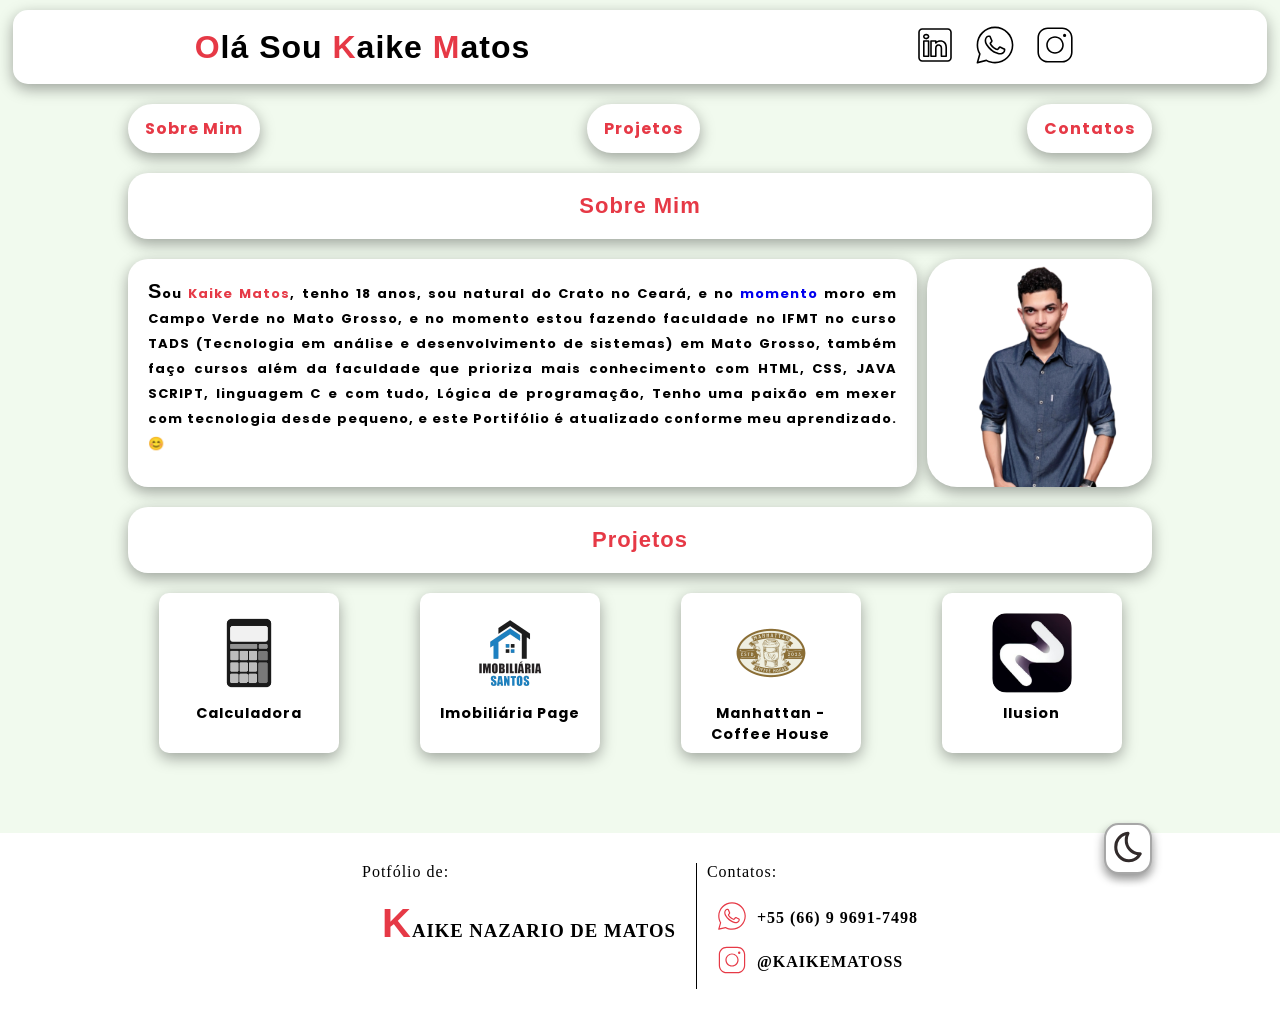
==== commit 149eaf1c: "aaa" ====
--- a/index.html
+++ b/index.html
@@ -80,7 +80,7 @@
             <div class="container-perfil" id="#sobre-mim">
                 <div class="container-text">
 
-                    <p>Sou <span>Kaike Matos</span>, tenho 18 anos, sou natural do Crato no Ceará, e no momento moro em
+                    <p>Sou <span>Kaike Matos</span>, tenho 18 anos, sou natural do Crato no Ceará, e no <a href="projects/Cadastro e Login/index.html">momento</a> moro em
                         Campo Verde no
                         Mato Grosso, e no momento estou fazendo faculdade no IFMT no curso TADS (Tecnologia em análise e
                         desenvolvimento de sistemas) em Mato Grosso, também faço cursos além da faculdade que prioriza
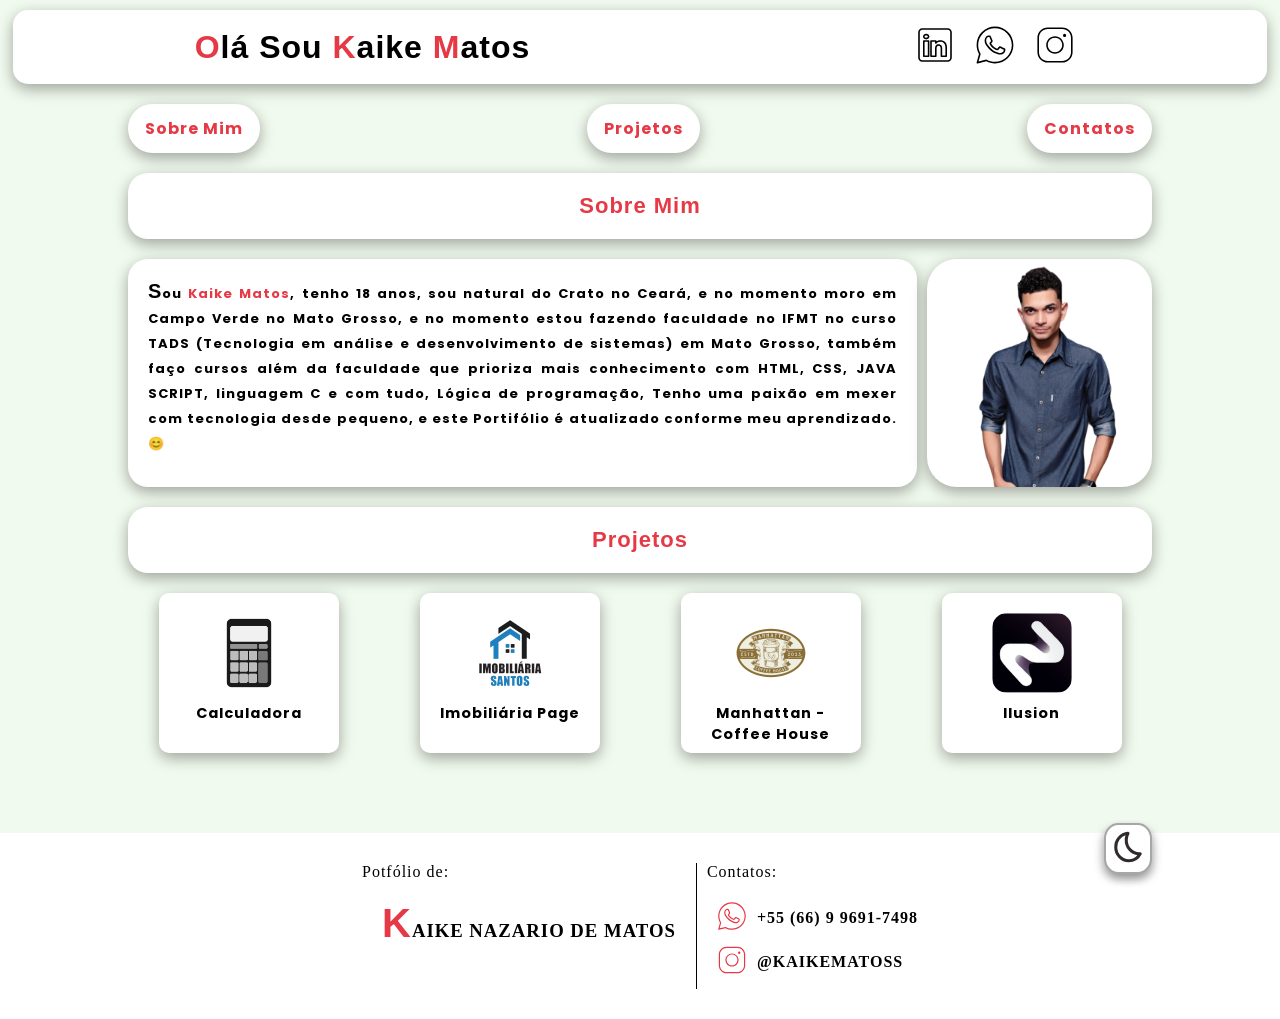
==== commit 56cde75c: "att" ====
--- a/index.html
+++ b/index.html
@@ -80,7 +80,7 @@
             <div class="container-perfil" id="#sobre-mim">
                 <div class="container-text">
 
-                    <p>Sou <span>Kaike Matos</span>, tenho 18 anos, sou natural do Crato no Ceará, e no <a href="projects/Cadastro e Login/index.html">momento</a> moro em
+                    <p>Sou <span>Kaike Matos</span>, tenho 18 anos, sou natural do Crato no Ceará, e no momento moro em
                         Campo Verde no
                         Mato Grosso, e no momento estou fazendo faculdade no IFMT no curso TADS (Tecnologia em análise e
                         desenvolvimento de sistemas) em Mato Grosso, também faço cursos além da faculdade que prioriza
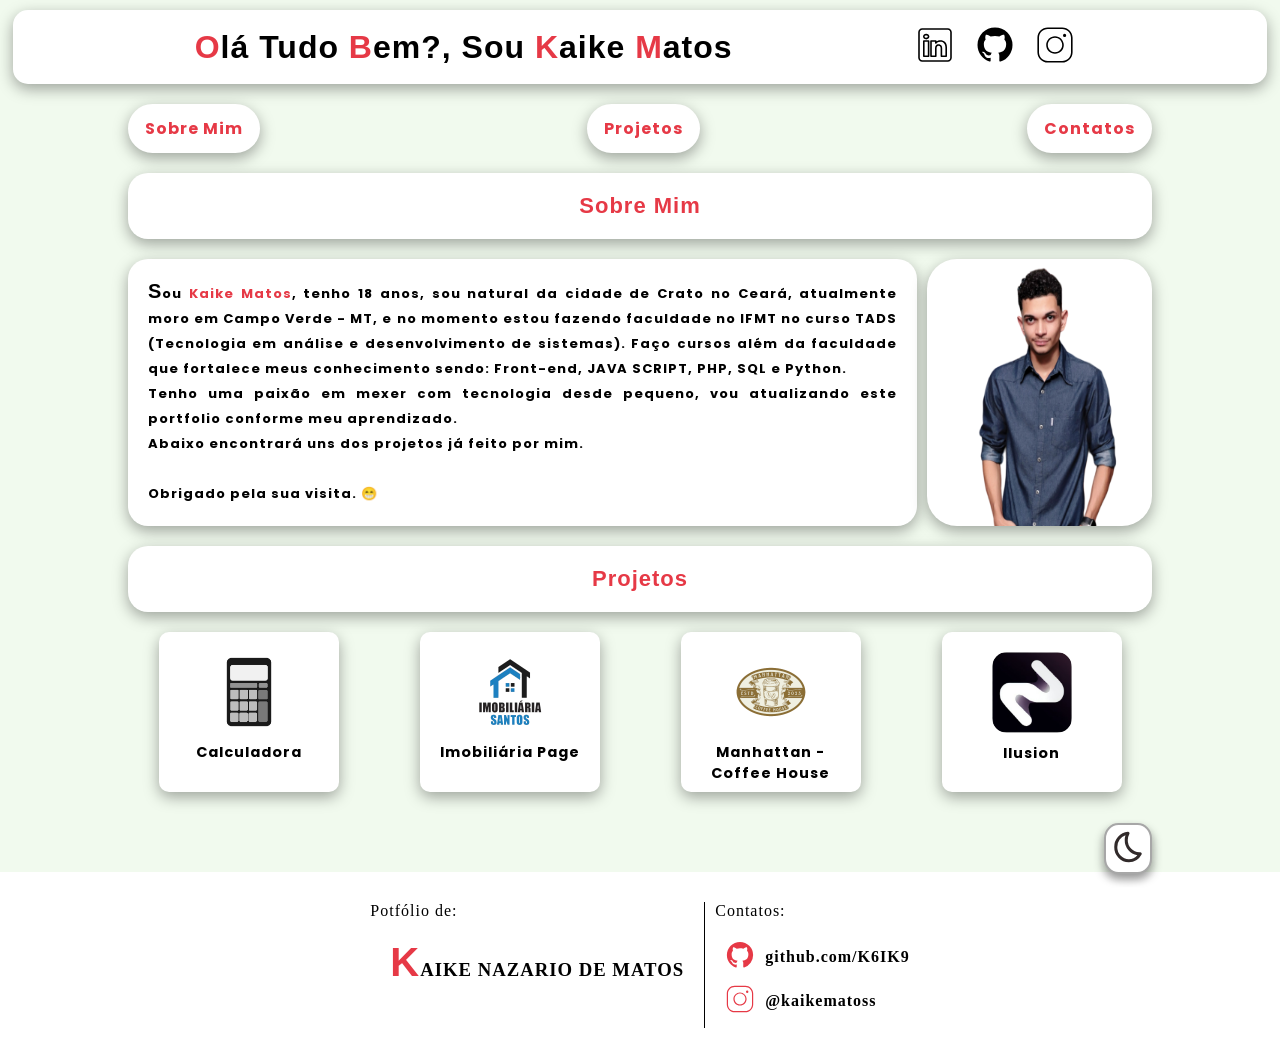
==== commit 0dbe68a8: "atualizações" ====
--- a/index.html
+++ b/index.html
@@ -3,7 +3,7 @@
 
 <head>
     <title>
-    Kaike N. Matos | Portfólio
+        Kaike N. Matos | Portfólio
     </title>
     <link id="linkstyle" href="css/style.css" rel="stylesheet">
     <link rel="icon" type="image/x-icon" href="img/favicon.ico">
@@ -16,11 +16,11 @@
     <header class="container-header">
         <div class="conteudo-header">
             <div class="nome">
-                <h1><span>O</span>lá Sou <span>K</span>aike <span>M</span>atos</h1>
+                <h1><span>O</span>lá Tudo <span>B</span>em?, Sou <span>K</span>aike <span>M</span>atos</h1>
             </div>
             <div class="container-redes-social">
                 <ul>
-                    <a href="https://www.linkedin.com/in/kaike-matos-b55478222/" target="_blank">
+                    <a title="Linkedin" href="https://www.linkedin.com/in/kaike-matos-b55478222/" target="_blank">
                         <li>
                             <svg class="svg-ico" xmlns="http://www.w3.org/2000/svg" x="0px" y="0px" width="40"
                                 height="40" viewBox="0 0 50 50">
@@ -31,19 +31,24 @@
                         </li>
                     </a>
 
-                    <a href="https://api.whatsapp.com/send/?phone=5566996917498&text&type=phone_number&app_absent=0"
-                        target="_blank">
-                        <li>
-                            <svg class="svg-ico" xmlns="http://www.w3.org/2000/svg" x="0px" y="0px" width="40"
-                                height="40" viewBox="0 0 50 50">
-                                <path
-                                    d="M 25 2 C 12.309534 2 2 12.309534 2 25 C 2 29.079097 3.1186875 32.88588 4.984375 36.208984 L 2.0371094 46.730469 A 1.0001 1.0001 0 0 0 3.2402344 47.970703 L 14.210938 45.251953 C 17.434629 46.972929 21.092591 48 25 48 C 37.690466 48 48 37.690466 48 25 C 48 12.309534 37.690466 2 25 2 z M 25 4 C 36.609534 4 46 13.390466 46 25 C 46 36.609534 36.609534 46 25 46 C 21.278025 46 17.792121 45.029635 14.761719 43.333984 A 1.0001 1.0001 0 0 0 14.033203 43.236328 L 4.4257812 45.617188 L 7.0019531 36.425781 A 1.0001 1.0001 0 0 0 6.9023438 35.646484 C 5.0606869 32.523592 4 28.890107 4 25 C 4 13.390466 13.390466 4 25 4 z M 16.642578 13 C 16.001539 13 15.086045 13.23849 14.333984 14.048828 C 13.882268 14.535548 12 16.369511 12 19.59375 C 12 22.955271 14.331391 25.855848 14.613281 26.228516 L 14.615234 26.228516 L 14.615234 26.230469 C 14.588494 26.195329 14.973031 26.752191 15.486328 27.419922 C 15.999626 28.087653 16.717405 28.96464 17.619141 29.914062 C 19.422612 31.812909 21.958282 34.007419 25.105469 35.349609 C 26.554789 35.966779 27.698179 36.339417 28.564453 36.611328 C 30.169845 37.115426 31.632073 37.038799 32.730469 36.876953 C 33.55263 36.755876 34.456878 36.361114 35.351562 35.794922 C 36.246248 35.22873 37.12309 34.524722 37.509766 33.455078 C 37.786772 32.688244 37.927591 31.979598 37.978516 31.396484 C 38.003976 31.104927 38.007211 30.847602 37.988281 30.609375 C 37.969311 30.371148 37.989581 30.188664 37.767578 29.824219 C 37.302009 29.059804 36.774753 29.039853 36.224609 28.767578 C 35.918939 28.616297 35.048661 28.191329 34.175781 27.775391 C 33.303883 27.35992 32.54892 26.991953 32.083984 26.826172 C 31.790239 26.720488 31.431556 26.568352 30.914062 26.626953 C 30.396569 26.685553 29.88546 27.058933 29.587891 27.5 C 29.305837 27.918069 28.170387 29.258349 27.824219 29.652344 C 27.819619 29.649544 27.849659 29.663383 27.712891 29.595703 C 27.284761 29.383815 26.761157 29.203652 25.986328 28.794922 C 25.2115 28.386192 24.242255 27.782635 23.181641 26.847656 L 23.181641 26.845703 C 21.603029 25.455949 20.497272 23.711106 20.148438 23.125 C 20.171937 23.09704 20.145643 23.130901 20.195312 23.082031 L 20.197266 23.080078 C 20.553781 22.728924 20.869739 22.309521 21.136719 22.001953 C 21.515257 21.565866 21.68231 21.181437 21.863281 20.822266 C 22.223954 20.10644 22.02313 19.318742 21.814453 18.904297 L 21.814453 18.902344 C 21.828863 18.931014 21.701572 18.650157 21.564453 18.326172 C 21.426943 18.001263 21.251663 17.580039 21.064453 17.130859 C 20.690033 16.232501 20.272027 15.224912 20.023438 14.634766 L 20.023438 14.632812 C 19.730591 13.937684 19.334395 13.436908 18.816406 13.195312 C 18.298417 12.953717 17.840778 13.022402 17.822266 13.021484 L 17.820312 13.021484 C 17.450668 13.004432 17.045038 13 16.642578 13 z M 16.642578 15 C 17.028118 15 17.408214 15.004701 17.726562 15.019531 C 18.054056 15.035851 18.033687 15.037192 17.970703 15.007812 C 17.906713 14.977972 17.993533 14.968282 18.179688 15.410156 C 18.423098 15.98801 18.84317 16.999249 19.21875 17.900391 C 19.40654 18.350961 19.582292 18.773816 19.722656 19.105469 C 19.863021 19.437122 19.939077 19.622295 20.027344 19.798828 L 20.027344 19.800781 L 20.029297 19.802734 C 20.115837 19.973483 20.108185 19.864164 20.078125 19.923828 C 19.867096 20.342656 19.838461 20.445493 19.625 20.691406 C 19.29998 21.065838 18.968453 21.483404 18.792969 21.65625 C 18.639439 21.80707 18.36242 22.042032 18.189453 22.501953 C 18.016221 22.962578 18.097073 23.59457 18.375 24.066406 C 18.745032 24.6946 19.964406 26.679307 21.859375 28.347656 C 23.05276 29.399678 24.164563 30.095933 25.052734 30.564453 C 25.940906 31.032973 26.664301 31.306607 26.826172 31.386719 C 27.210549 31.576953 27.630655 31.72467 28.119141 31.666016 C 28.607627 31.607366 29.02878 31.310979 29.296875 31.007812 L 29.298828 31.005859 C 29.655629 30.601347 30.715848 29.390728 31.224609 28.644531 C 31.246169 28.652131 31.239109 28.646231 31.408203 28.707031 L 31.408203 28.708984 L 31.410156 28.708984 C 31.487356 28.736474 32.454286 29.169267 33.316406 29.580078 C 34.178526 29.990889 35.053561 30.417875 35.337891 30.558594 C 35.748225 30.761674 35.942113 30.893881 35.992188 30.894531 C 35.995572 30.982516 35.998992 31.07786 35.986328 31.222656 C 35.951258 31.624292 35.8439 32.180225 35.628906 32.775391 C 35.523582 33.066746 34.975018 33.667661 34.283203 34.105469 C 33.591388 34.543277 32.749338 34.852514 32.4375 34.898438 C 31.499896 35.036591 30.386672 35.087027 29.164062 34.703125 C 28.316336 34.437036 27.259305 34.092596 25.890625 33.509766 C 23.114812 32.325956 20.755591 30.311513 19.070312 28.537109 C 18.227674 27.649908 17.552562 26.824019 17.072266 26.199219 C 16.592866 25.575584 16.383528 25.251054 16.208984 25.021484 L 16.207031 25.019531 C 15.897202 24.609805 14 21.970851 14 19.59375 C 14 17.077989 15.168497 16.091436 15.800781 15.410156 C 16.132721 15.052495 16.495617 15 16.642578 15 z">
-                                </path>
+                    <a title="GitHub" href="https://github.com/K6IK9" target="_blank">
+                        <li>
+                            <svg class="svg-ico" width="40px" height="40px" viewBox="0 0 16 16"
+                                xmlns="http://www.w3.org/2000/svg" fill="none">
+                                <g id="SVGRepo_bgCarrier" stroke-width="0"></g>
+                                <g id="SVGRepo_tracerCarrier" stroke-linecap="round" stroke-linejoin="round"></g>
+                                <g id="SVGRepo_iconCarrier">
+                                    <path fill-rule="evenodd"
+                                        d="M8 1C4.133 1 1 4.13 1 7.993c0 3.09 2.006 5.71 4.787 6.635.35.064.478-.152.478-.337 0-.166-.006-.606-.01-1.19-1.947.423-2.357-.937-2.357-.937-.319-.808-.778-1.023-.778-1.023-.635-.434.048-.425.048-.425.703.05 1.073.72 1.073.72.624 1.07 1.638.76 2.037.582.063-.452.244-.76.444-.935-1.554-.176-3.188-.776-3.188-3.456 0-.763.273-1.388.72-1.876-.072-.177-.312-.888.07-1.85 0 0 .586-.189 1.924.716A6.711 6.711 0 018 4.381c.595.003 1.194.08 1.753.236 1.336-.905 1.923-.717 1.923-.717.382.963.142 1.674.07 1.85.448.49.72 1.114.72 1.877 0 2.686-1.638 3.278-3.197 3.45.251.216.475.643.475 1.296 0 .934-.009 1.688-.009 1.918 0 .187.127.404.482.336A6.996 6.996 0 0015 7.993 6.997 6.997 0 008 1z"
+                                        clip-rule="evenodd"></path>
+                                </g>
                             </svg>
-                        </li>
-                    </a>
-
-                    <a href="https://www.instagram.com/kaikematoss/" target="_blank">
+
+
+                        </li>
+                    </a>
+
+                    <a title="instagram" href="https://www.instagram.com/kaikematoss/" target="_blank">
                         <li>
                             <svg class="svg-ico" xmlns="http://www.w3.org/2000/svg" x="0px" y="0px" width="40"
                                 height="40" viewBox="0 0 50 50">
@@ -61,7 +66,16 @@
     <main>
 
         <button title="Modo Noturno" onclick="noturno()" class="button_not ">
-            <svg   width="44px" height="44px" viewBox="-2.4 -2.4 28.80 28.80" xmlns="http://www.w3.org/2000/svg" stroke="#000000" stroke-width="0.00024000000000000003" transform="matrix(1, 0, 0, 1, 0, 0)rotate(0)"><g id="SVGRepo_bgCarrier" stroke-width="0"></g><g id="SVGRepo_tracerCarrier" stroke-width="0.048"></g><g id="SVGRepo_iconCarrier"><path d="M3,11.985A9.811,9.811,0,0,0,12.569,22a9.528,9.528,0,0,0,8.309-5.059,1,1,0,0,0-.947-1.477l-.11.008c-.131.01-.263.02-.4.02a7.811,7.811,0,0,1-7.569-8.015,8.378,8.378,0,0,1,1.016-4A1,1,0,0,0,11.923,2,9.855,9.855,0,0,0,3,11.985Zm7.343-7.652a10.382,10.382,0,0,0-.488,3.144A9.89,9.89,0,0,0,18.137,17.4,7.4,7.4,0,0,1,12.569,20,7.811,7.811,0,0,1,5,11.985,7.992,7.992,0,0,1,10.343,4.333Z"></path></g></svg>
+            <svg width="44px" height="44px" viewBox="-2.4 -2.4 28.80 28.80" xmlns="http://www.w3.org/2000/svg"
+                stroke="#000000" stroke-width="0.00024000000000000003" transform="matrix(1, 0, 0, 1, 0, 0)rotate(0)">
+                <g id="SVGRepo_bgCarrier" stroke-width="0"></g>
+                <g id="SVGRepo_tracerCarrier" stroke-width="0.048"></g>
+                <g id="SVGRepo_iconCarrier">
+                    <path
+                        d="M3,11.985A9.811,9.811,0,0,0,12.569,22a9.528,9.528,0,0,0,8.309-5.059,1,1,0,0,0-.947-1.477l-.11.008c-.131.01-.263.02-.4.02a7.811,7.811,0,0,1-7.569-8.015,8.378,8.378,0,0,1,1.016-4A1,1,0,0,0,11.923,2,9.855,9.855,0,0,0,3,11.985Zm7.343-7.652a10.382,10.382,0,0,0-.488,3.144A9.89,9.89,0,0,0,18.137,17.4,7.4,7.4,0,0,1,12.569,20,7.811,7.811,0,0,1,5,11.985,7.992,7.992,0,0,1,10.343,4.333Z">
+                    </path>
+                </g>
+            </svg>
         </button>
 
 
@@ -80,19 +94,25 @@
             <div class="container-perfil" id="#sobre-mim">
                 <div class="container-text">
 
-                    <p>Sou <span>Kaike Matos</span>, tenho 18 anos, sou natural do Crato no Ceará, e no momento moro em
-                        Campo Verde no
-                        Mato Grosso, e no momento estou fazendo faculdade no IFMT no curso TADS (Tecnologia em análise e
-                        desenvolvimento de sistemas) em Mato Grosso, também faço cursos além da faculdade que prioriza
-                        mais
-                        conhecimento com HTML, CSS, JAVA SCRIPT, linguagem C e com tudo, Lógica de programação, Tenho
+                    <p>Sou <span>Kaike Matos</span>, tenho 18 anos, sou natural da cidade de Crato no Ceará, atualmente
+                        moro em
+                        Campo Verde - MT, e no momento estou fazendo faculdade no IFMT no curso TADS (Tecnologia em
+                        análise e
+                        desenvolvimento de sistemas).
+                        Faço cursos além da faculdade que fortalece meus conhecimento sendo: Front-end, JAVA SCRIPT,
+                        PHP, SQL e Python.<br> Tenho
                         uma
-                        paixão em mexer com tecnologia desde pequeno, e este Portifólio é atualizado conforme meu
-                        aprendizado. 😊
+                        paixão em mexer com tecnologia desde pequeno, vou atualizando este portfolio conforme meu
+                        aprendizado.<br>
+                        Abaixo encontrará uns dos projetos já feito por mim.
+                        <br>
+                        <br>
+                        Obrigado pela sua visita. &#128513;
+
                     </p>
                 </div>
                 <div class="foto-perfil imagem-perfil">
-                    <img src="img/minhafoto.png" alt="minha foto">
+                    <img src="img/minhafoto.png" alt="minha foto" title="Sou eu">
                 </div>
 
             </div>
@@ -145,19 +165,27 @@
         <div class="contato-footer" id="contatos">
             <p class="contato-letter">Contatos:</p>
             <div class="contato">
-                <a href="https://api.whatsapp.com/send/?phone=5566996917498&text&type=phone_number&app_absent=0"
-                    target="_blank">
-                    <svg xmlns="http://www.w3.org/2000/svg" x="0px" y="0px" width="30" height="30" viewBox="0 0 50 50">
-                        <path
-                            d="M 25 2 C 12.309534 2 2 12.309534 2 25 C 2 29.079097 3.1186875 32.88588 4.984375 36.208984 L 2.0371094 46.730469 A 1.0001 1.0001 0 0 0 3.2402344 47.970703 L 14.210938 45.251953 C 17.434629 46.972929 21.092591 48 25 48 C 37.690466 48 48 37.690466 48 25 C 48 12.309534 37.690466 2 25 2 z M 25 4 C 36.609534 4 46 13.390466 46 25 C 46 36.609534 36.609534 46 25 46 C 21.278025 46 17.792121 45.029635 14.761719 43.333984 A 1.0001 1.0001 0 0 0 14.033203 43.236328 L 4.4257812 45.617188 L 7.0019531 36.425781 A 1.0001 1.0001 0 0 0 6.9023438 35.646484 C 5.0606869 32.523592 4 28.890107 4 25 C 4 13.390466 13.390466 4 25 4 z M 16.642578 13 C 16.001539 13 15.086045 13.23849 14.333984 14.048828 C 13.882268 14.535548 12 16.369511 12 19.59375 C 12 22.955271 14.331391 25.855848 14.613281 26.228516 L 14.615234 26.228516 L 14.615234 26.230469 C 14.588494 26.195329 14.973031 26.752191 15.486328 27.419922 C 15.999626 28.087653 16.717405 28.96464 17.619141 29.914062 C 19.422612 31.812909 21.958282 34.007419 25.105469 35.349609 C 26.554789 35.966779 27.698179 36.339417 28.564453 36.611328 C 30.169845 37.115426 31.632073 37.038799 32.730469 36.876953 C 33.55263 36.755876 34.456878 36.361114 35.351562 35.794922 C 36.246248 35.22873 37.12309 34.524722 37.509766 33.455078 C 37.786772 32.688244 37.927591 31.979598 37.978516 31.396484 C 38.003976 31.104927 38.007211 30.847602 37.988281 30.609375 C 37.969311 30.371148 37.989581 30.188664 37.767578 29.824219 C 37.302009 29.059804 36.774753 29.039853 36.224609 28.767578 C 35.918939 28.616297 35.048661 28.191329 34.175781 27.775391 C 33.303883 27.35992 32.54892 26.991953 32.083984 26.826172 C 31.790239 26.720488 31.431556 26.568352 30.914062 26.626953 C 30.396569 26.685553 29.88546 27.058933 29.587891 27.5 C 29.305837 27.918069 28.170387 29.258349 27.824219 29.652344 C 27.819619 29.649544 27.849659 29.663383 27.712891 29.595703 C 27.284761 29.383815 26.761157 29.203652 25.986328 28.794922 C 25.2115 28.386192 24.242255 27.782635 23.181641 26.847656 L 23.181641 26.845703 C 21.603029 25.455949 20.497272 23.711106 20.148438 23.125 C 20.171937 23.09704 20.145643 23.130901 20.195312 23.082031 L 20.197266 23.080078 C 20.553781 22.728924 20.869739 22.309521 21.136719 22.001953 C 21.515257 21.565866 21.68231 21.181437 21.863281 20.822266 C 22.223954 20.10644 22.02313 19.318742 21.814453 18.904297 L 21.814453 18.902344 C 21.828863 18.931014 21.701572 18.650157 21.564453 18.326172 C 21.426943 18.001263 21.251663 17.580039 21.064453 17.130859 C 20.690033 16.232501 20.272027 15.224912 20.023438 14.634766 L 20.023438 14.632812 C 19.730591 13.937684 19.334395 13.436908 18.816406 13.195312 C 18.298417 12.953717 17.840778 13.022402 17.822266 13.021484 L 17.820312 13.021484 C 17.450668 13.004432 17.045038 13 16.642578 13 z M 16.642578 15 C 17.028118 15 17.408214 15.004701 17.726562 15.019531 C 18.054056 15.035851 18.033687 15.037192 17.970703 15.007812 C 17.906713 14.977972 17.993533 14.968282 18.179688 15.410156 C 18.423098 15.98801 18.84317 16.999249 19.21875 17.900391 C 19.40654 18.350961 19.582292 18.773816 19.722656 19.105469 C 19.863021 19.437122 19.939077 19.622295 20.027344 19.798828 L 20.027344 19.800781 L 20.029297 19.802734 C 20.115837 19.973483 20.108185 19.864164 20.078125 19.923828 C 19.867096 20.342656 19.838461 20.445493 19.625 20.691406 C 19.29998 21.065838 18.968453 21.483404 18.792969 21.65625 C 18.639439 21.80707 18.36242 22.042032 18.189453 22.501953 C 18.016221 22.962578 18.097073 23.59457 18.375 24.066406 C 18.745032 24.6946 19.964406 26.679307 21.859375 28.347656 C 23.05276 29.399678 24.164563 30.095933 25.052734 30.564453 C 25.940906 31.032973 26.664301 31.306607 26.826172 31.386719 C 27.210549 31.576953 27.630655 31.72467 28.119141 31.666016 C 28.607627 31.607366 29.02878 31.310979 29.296875 31.007812 L 29.298828 31.005859 C 29.655629 30.601347 30.715848 29.390728 31.224609 28.644531 C 31.246169 28.652131 31.239109 28.646231 31.408203 28.707031 L 31.408203 28.708984 L 31.410156 28.708984 C 31.487356 28.736474 32.454286 29.169267 33.316406 29.580078 C 34.178526 29.990889 35.053561 30.417875 35.337891 30.558594 C 35.748225 30.761674 35.942113 30.893881 35.992188 30.894531 C 35.995572 30.982516 35.998992 31.07786 35.986328 31.222656 C 35.951258 31.624292 35.8439 32.180225 35.628906 32.775391 C 35.523582 33.066746 34.975018 33.667661 34.283203 34.105469 C 33.591388 34.543277 32.749338 34.852514 32.4375 34.898438 C 31.499896 35.036591 30.386672 35.087027 29.164062 34.703125 C 28.316336 34.437036 27.259305 34.092596 25.890625 33.509766 C 23.114812 32.325956 20.755591 30.311513 19.070312 28.537109 C 18.227674 27.649908 17.552562 26.824019 17.072266 26.199219 C 16.592866 25.575584 16.383528 25.251054 16.208984 25.021484 L 16.207031 25.019531 C 15.897202 24.609805 14 21.970851 14 19.59375 C 14 17.077989 15.168497 16.091436 15.800781 15.410156 C 16.132721 15.052495 16.495617 15 16.642578 15 z">
-                        </path>
+                <a title="GitHub" href="https://github.com/K6IK9" target="_blank">
+                    <svg class="svg-ico" width="30px" height="30px" viewBox="0 0 16 16"
+                        xmlns="http://www.w3.org/2000/svg" fill="none">
+                        <g id="SVGRepo_bgCarrier" stroke-width="0"></g>
+                        <g id="SVGRepo_tracerCarrier" stroke-linecap="round" stroke-linejoin="round"></g>
+                        <g id="SVGRepo_iconCarrier">
+                            <path fill-rule="evenodd"
+                                d="M8 1C4.133 1 1 4.13 1 7.993c0 3.09 2.006 5.71 4.787 6.635.35.064.478-.152.478-.337 0-.166-.006-.606-.01-1.19-1.947.423-2.357-.937-2.357-.937-.319-.808-.778-1.023-.778-1.023-.635-.434.048-.425.048-.425.703.05 1.073.72 1.073.72.624 1.07 1.638.76 2.037.582.063-.452.244-.76.444-.935-1.554-.176-3.188-.776-3.188-3.456 0-.763.273-1.388.72-1.876-.072-.177-.312-.888.07-1.85 0 0 .586-.189 1.924.716A6.711 6.711 0 018 4.381c.595.003 1.194.08 1.753.236 1.336-.905 1.923-.717 1.923-.717.382.963.142 1.674.07 1.85.448.49.72 1.114.72 1.877 0 2.686-1.638 3.278-3.197 3.45.251.216.475.643.475 1.296 0 .934-.009 1.688-.009 1.918 0 .187.127.404.482.336A6.996 6.996 0 0015 7.993 6.997 6.997 0 008 1z"
+                                clip-rule="evenodd"></path>
+                        </g>
                     </svg>
-                </a>
-                <p>+55 (66) 9 9691-7498 </p>
+
+
+                </a>
+                <a href="https://github.com/K6IK9">
+                    <p>github.com/K6IK9</p>
+                </a>
             </div>
 
             <div class="contato">
-                <a href="https://www.instagram.com/kaikematoss/" target="_blank">
+                <a title="instagram" href="https://www.instagram.com/kaikematoss/" target="_blank">
 
                     <svg xmlns="http://www.w3.org/2000/svg" x="0px" y="0px" width="30" height="30" viewBox="0 0 50 50">
                         <path
@@ -165,11 +193,14 @@
                         </path>
                     </svg>
                 </a>
-                <p>@KAIKEMATOSS</p>
+                <a href="https://www.instagram.com/kaikematoss/">
+                    <p>@kaikematoss</p>
+                </a>
             </div>
         </div>
     </footer>
 
     <script src="js/script.js"></script>
 </body>
+
 </html>
--- a/css/style.css
+++ b/css/style.css
@@ -78,6 +78,8 @@
     padding: 20px 0;
     transition: 0.5s;
 }
+
+
 
 .conteudo-header {
     display: flex;
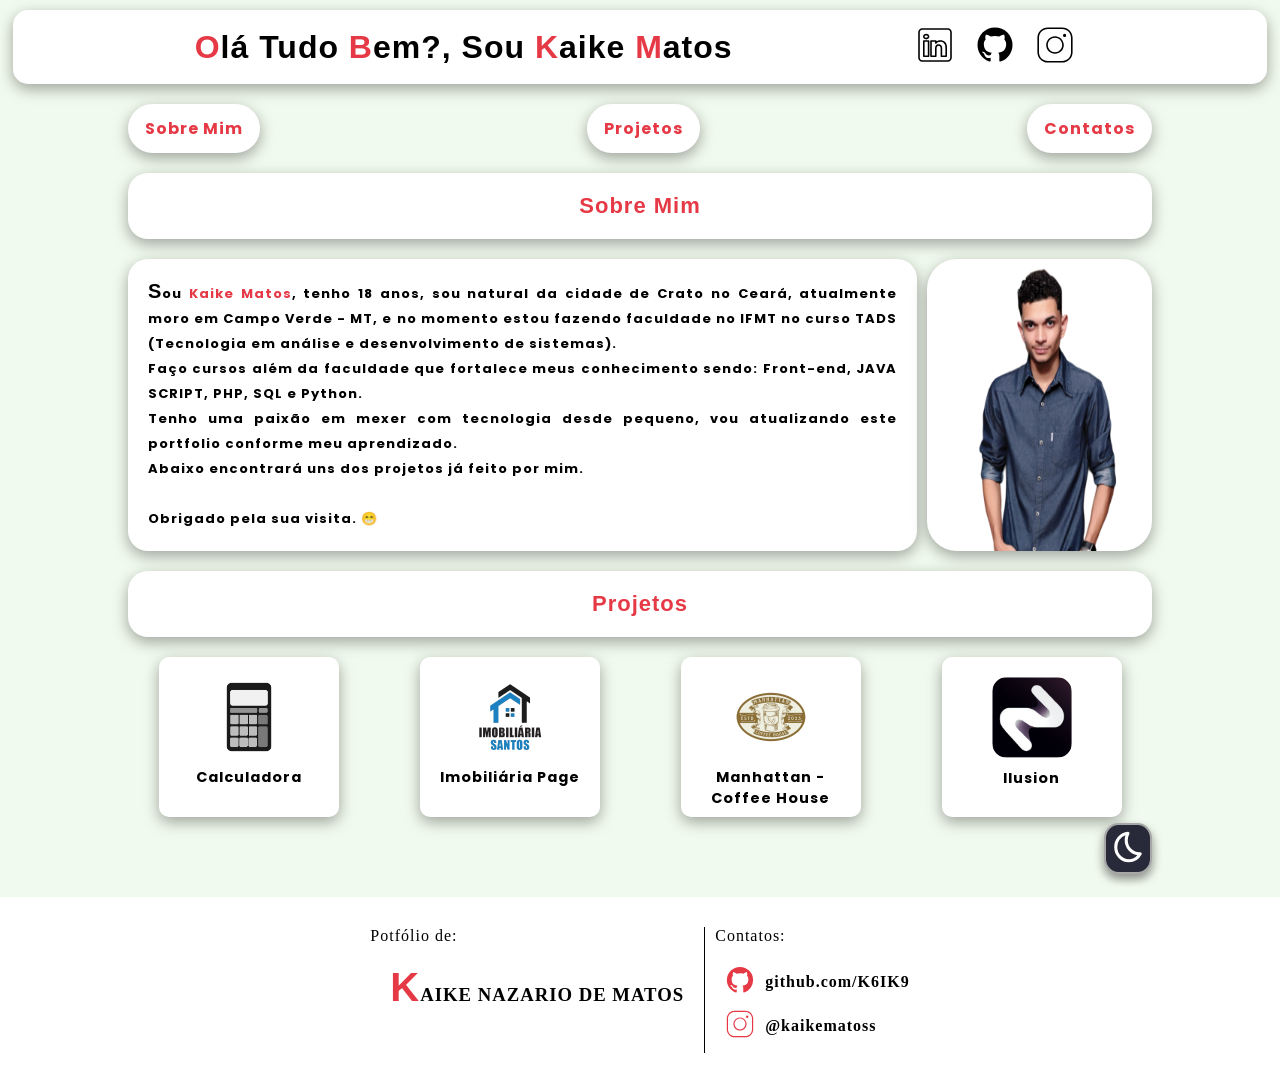
==== commit 269144de: "modificações em dispositivos menores" ====
--- a/index.html
+++ b/index.html
@@ -99,8 +99,9 @@
                         Campo Verde - MT, e no momento estou fazendo faculdade no IFMT no curso TADS (Tecnologia em
                         análise e
                         desenvolvimento de sistemas).
-                        Faço cursos além da faculdade que fortalece meus conhecimento sendo: Front-end, JAVA SCRIPT,
-                        PHP, SQL e Python.<br> Tenho
+                        <br>Faço cursos além da faculdade que fortalece meus conhecimento sendo: Front-end, JAVA SCRIPT,
+                        PHP, SQL e Python.
+                        <br> Tenho
                         uma
                         paixão em mexer com tecnologia desde pequeno, vou atualizando este portfolio conforme meu
                         aprendizado.<br>
--- a/css/style.css
+++ b/css/style.css
@@ -62,9 +62,9 @@
     border-radius: 30%;
     z-index: 2;
     transition: 0.5s;
-    fill: #312a2a;
+    fill: #fff;
     border: 2px solid #a7a7a7;
-    background-color: #ffffff;
+    background-color: #282a3a;
     box-shadow: #0000003d -2px 5px 10px, #0000003d 2px 5px 10px;
 }
 
@@ -105,7 +105,7 @@
 .container-redes-social ul {
     list-style: none;
     display: flex;
-    flex-wrap: wrap;
+    flex-wrap: no-wrap;
     justify-content: space-between;
 }
 
@@ -563,7 +563,156 @@
 
 }
 
+@media screen and (max-width: 500px) {
+
+ /* barra de texto */
+
+ .container-bar h2 {
+    font-size: 22px;
+    
+}
+.container-bar {
+    padding: 16px;
+    margin: 17px 0;
+   
+}
+
+/* sobre mim */
+.foto-perfil {
+min-width: 250px;
+width: 10%;
+}
+
+ /* Texto sobre mim */
+.container-text p {
+    font-size: 13px;
+    line-height: 22px;
+    }
+
+/* Projetos */
+.container-projetos ul li {
+padding: 2px;
+width: 130px;
+height: 135px;
+}
+
+/***** BOTÃO NOTURNO ****/
+
+.button_not {
+right: 6vw;
+bottom: 10vw;
+}
+
+.button_not svg {
+width: 40px;
+height: 40px;
+}
+
+
+
+
+
+}
+@media screen and (max-width: 385px) {
+
+    /* Cabeçalho */
+
+    .container-redes-social ul li {
+        margin: 0 2px;
+    }
+
+
+    /********* navegação ***********/
+
+    nav a {
+        font-size: 13px;
+        padding: 10px 15px;
+    }
+
+    /* barra de texto */
+
+    .container-bar h2 {
+        font-size: 19px;
+        
+    }
+    .container-bar {
+        padding: 14px;
+        margin: 15px 0;
+       
+    }
+
+    /* sobre mim */
+.foto-perfil {
+    min-width: 209px;
+    width: 10%;
+}
+
+/* Projetos */
+.container-projetos ul li {
+    padding: 2px;
+    width: 130px;
+    height: 128px;
+}
+
+  /***** BOTÃO NOTURNO ****/
+
+  .button_not {
+    right: 6vw;
+    bottom: 10vw;
+}
+
+.button_not svg {
+    width: 40px;
+    height: 40px;
+}
+
+
+
+.container-text p {
+    font-size: 11px;
+    line-height: 22px;
+}
+
+}
+
 @media screen and (max-width: 320px) {
+
+    /* Navegação */
+    nav a {
+        font-size: 10px;
+        padding: 10px 15px;
+    }
+
+    /* barra de texto */
+
+    .container-bar h2 {
+        font-size: 17px;
+        
+    }
+    .container-bar {
+        padding: 14px;
+        margin: 15px 0;
+       
+    }
+
+    /* sobre mim */
+.foto-perfil {
+    min-width: 209px;
+    width: 10%;
+}
+
+/* Projetos */
+.container-projetos ul li {
+    padding: 2px;
+    width: 130px;
+    height: 128px;
+}
+
+
+.container-text p {
+    font-size: 11px;
+    line-height: 22px;
+}
 
     /***** BOTÃO NOTURNO ****/
 
@@ -579,15 +728,3 @@
 
 }
 
-@media screen and (max-width: 385px) {
-
-    /********* navegação ***********/
-
-    nav a {
-        font-size: 13px;
-        padding: 10px 15px;
-
-
-    }
-
-}
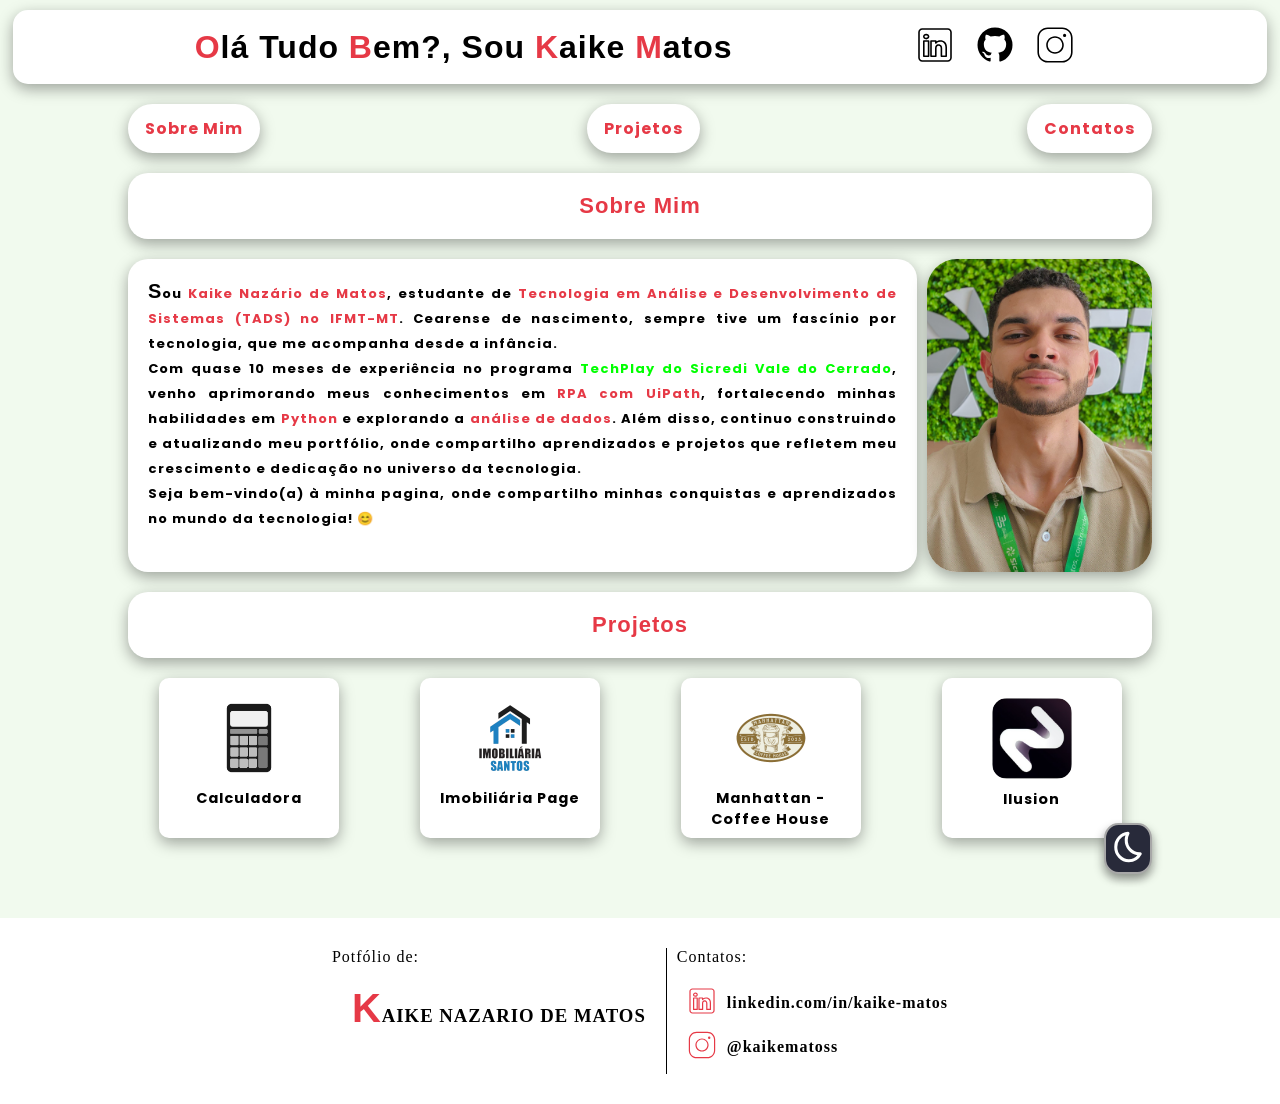
==== commit a9e877da: "Atualização mona att" ====
--- a/index.html
+++ b/index.html
@@ -94,26 +94,22 @@
             <div class="container-perfil" id="#sobre-mim">
                 <div class="container-text">
 
-                    <p>Sou <span>Kaike Matos</span>, tenho 18 anos, sou natural da cidade de Crato no Ceará, atualmente
-                        moro em
-                        Campo Verde - MT, e no momento estou fazendo faculdade no IFMT no curso TADS (Tecnologia em
-                        análise e
-                        desenvolvimento de sistemas).
-                        <br>Faço cursos além da faculdade que fortalece meus conhecimento sendo: Front-end, JAVA SCRIPT,
-                        PHP, SQL e Python.
-                        <br> Tenho
-                        uma
-                        paixão em mexer com tecnologia desde pequeno, vou atualizando este portfolio conforme meu
-                        aprendizado.<br>
-                        Abaixo encontrará uns dos projetos já feito por mim.
-                        <br>
-                        <br>
-                        Obrigado pela sua visita. &#128513;
-
+                    <p>
+                    Sou <span>Kaike Nazário de Matos</span>, estudante de <span>Tecnologia em Análise e Desenvolvimento de Sistemas (TADS) no IFMT-MT</span>.
+                    Cearense de nascimento, sempre
+                    tive um fascínio por tecnologia, que me acompanha desde a infância.
+                    <br>
+                    Com quase 10 meses de experiência no programa <span style="color: rgb(0, 255, 0);" >TechPlay do Sicredi Vale do Cerrado</span>, venho aprimorando
+                    meus conhecimentos em <span>RPA com UiPath</span>, fortalecendo minhas habilidades em <span>Python</span> e explorando a
+                    <span>análise de dados</span>. Além disso, continuo construindo e atualizando meu portfólio, onde compartilho
+                    aprendizados e projetos que refletem meu crescimento e dedicação no universo da tecnologia.
+                    <br>
+                    Seja bem-vindo(a) à minha pagina, onde compartilho minhas conquistas e aprendizados no mundo da
+                    tecnologia! 😊
                     </p>
                 </div>
                 <div class="foto-perfil imagem-perfil">
-                    <img src="img/minhafoto.png" alt="minha foto" title="Sou eu">
+                    <img src="img/minhafoto.jpg" alt="minha foto" title="Sou eu">
                 </div>
 
             </div>
@@ -166,22 +162,19 @@
         <div class="contato-footer" id="contatos">
             <p class="contato-letter">Contatos:</p>
             <div class="contato">
-                <a title="GitHub" href="https://github.com/K6IK9" target="_blank">
-                    <svg class="svg-ico" width="30px" height="30px" viewBox="0 0 16 16"
-                        xmlns="http://www.w3.org/2000/svg" fill="none">
-                        <g id="SVGRepo_bgCarrier" stroke-width="0"></g>
-                        <g id="SVGRepo_tracerCarrier" stroke-linecap="round" stroke-linejoin="round"></g>
-                        <g id="SVGRepo_iconCarrier">
-                            <path fill-rule="evenodd"
-                                d="M8 1C4.133 1 1 4.13 1 7.993c0 3.09 2.006 5.71 4.787 6.635.35.064.478-.152.478-.337 0-.166-.006-.606-.01-1.19-1.947.423-2.357-.937-2.357-.937-.319-.808-.778-1.023-.778-1.023-.635-.434.048-.425.048-.425.703.05 1.073.72 1.073.72.624 1.07 1.638.76 2.037.582.063-.452.244-.76.444-.935-1.554-.176-3.188-.776-3.188-3.456 0-.763.273-1.388.72-1.876-.072-.177-.312-.888.07-1.85 0 0 .586-.189 1.924.716A6.711 6.711 0 018 4.381c.595.003 1.194.08 1.753.236 1.336-.905 1.923-.717 1.923-.717.382.963.142 1.674.07 1.85.448.49.72 1.114.72 1.877 0 2.686-1.638 3.278-3.197 3.45.251.216.475.643.475 1.296 0 .934-.009 1.688-.009 1.918 0 .187.127.404.482.336A6.996 6.996 0 0015 7.993 6.997 6.997 0 008 1z"
-                                clip-rule="evenodd"></path>
-                        </g>
-                    </svg>
+                <a title="GitHub" href="www.linkedin.com/in/kaike-matos" target="_blank">
+                    <svg class="svg-ico" xmlns="http://www.w3.org/2000/svg" x="0px" y="0px" width="30"
+                                height="30" viewBox="0 0 50 50">
+                                <path
+                                    d="M 9 4 C 6.2504839 4 4 6.2504839 4 9 L 4 41 C 4 43.749516 6.2504839 46 9 46 L 41 46 C 43.749516 46 46 43.749516 46 41 L 46 9 C 46 6.2504839 43.749516 4 41 4 L 9 4 z M 9 6 L 41 6 C 42.668484 6 44 7.3315161 44 9 L 44 41 C 44 42.668484 42.668484 44 41 44 L 9 44 C 7.3315161 44 6 42.668484 6 41 L 6 9 C 6 7.3315161 7.3315161 6 9 6 z M 14 11.011719 C 12.904779 11.011719 11.919219 11.339079 11.189453 11.953125 C 10.459687 12.567171 10.011719 13.484511 10.011719 14.466797 C 10.011719 16.333977 11.631285 17.789609 13.691406 17.933594 A 0.98809878 0.98809878 0 0 0 13.695312 17.935547 A 0.98809878 0.98809878 0 0 0 14 17.988281 C 16.27301 17.988281 17.988281 16.396083 17.988281 14.466797 A 0.98809878 0.98809878 0 0 0 17.986328 14.414062 C 17.884577 12.513831 16.190443 11.011719 14 11.011719 z M 14 12.988281 C 15.392231 12.988281 15.94197 13.610038 16.001953 14.492188 C 15.989803 15.348434 15.460091 16.011719 14 16.011719 C 12.614594 16.011719 11.988281 15.302225 11.988281 14.466797 C 11.988281 14.049083 12.140703 13.734298 12.460938 13.464844 C 12.78117 13.19539 13.295221 12.988281 14 12.988281 z M 11 19 A 1.0001 1.0001 0 0 0 10 20 L 10 39 A 1.0001 1.0001 0 0 0 11 40 L 17 40 A 1.0001 1.0001 0 0 0 18 39 L 18 33.134766 L 18 20 A 1.0001 1.0001 0 0 0 17 19 L 11 19 z M 20 19 A 1.0001 1.0001 0 0 0 19 20 L 19 39 A 1.0001 1.0001 0 0 0 20 40 L 26 40 A 1.0001 1.0001 0 0 0 27 39 L 27 29 C 27 28.170333 27.226394 27.345035 27.625 26.804688 C 28.023606 26.264339 28.526466 25.940057 29.482422 25.957031 C 30.468166 25.973981 30.989999 26.311669 31.384766 26.841797 C 31.779532 27.371924 32 28.166667 32 29 L 32 39 A 1.0001 1.0001 0 0 0 33 40 L 39 40 A 1.0001 1.0001 0 0 0 40 39 L 40 28.261719 C 40 25.300181 39.122788 22.95433 37.619141 21.367188 C 36.115493 19.780044 34.024172 19 31.8125 19 C 29.710483 19 28.110853 19.704889 27 20.423828 L 27 20 A 1.0001 1.0001 0 0 0 26 19 L 20 19 z M 12 21 L 16 21 L 16 33.134766 L 16 38 L 12 38 L 12 21 z M 21 21 L 25 21 L 25 22.560547 A 1.0001 1.0001 0 0 0 26.798828 23.162109 C 26.798828 23.162109 28.369194 21 31.8125 21 C 33.565828 21 35.069366 21.582581 36.167969 22.742188 C 37.266572 23.901794 38 25.688257 38 28.261719 L 38 38 L 34 38 L 34 29 C 34 27.833333 33.720468 26.627107 32.990234 25.646484 C 32.260001 24.665862 31.031834 23.983076 29.517578 23.957031 C 27.995534 23.930001 26.747519 24.626988 26.015625 25.619141 C 25.283731 26.611293 25 27.829667 25 29 L 25 38 L 21 38 L 21 21 z">
+                                </path>
+                            </svg>
 
 
                 </a>
                 <a href="https://github.com/K6IK9">
-                    <p>github.com/K6IK9</p>
+                    <p>linkedin.com/in/kaike-matos
+                        </p>
                 </a>
             </div>
 
--- a/css/style.css
+++ b/css/style.css
@@ -178,12 +178,15 @@
     border-radius: 30px;
     background-color: var(--corbloco);
     box-shadow: var(--sombranativa);
+    overflow: hidden; /* Ensure the image does not escape */
     transition: 0.5s;
 }
 
 .foto-perfil img {
     width: 100%;
-}
+    height: auto; /* Maintain aspect ratio */
+}
+
 
 .container-text {
     width: 53%;
@@ -252,7 +255,7 @@
     width: 80px;
     border-radius: 15px;
     transition: 0.5s;
-    
+
     background-color: #fff;
     margin: 10px 0;
 }
@@ -480,7 +483,7 @@
     .button_not {
         right: 10vw;
     }
- 
+
 }
 
 @media screen and (max-width: 1014px) {
@@ -565,54 +568,52 @@
 
 @media screen and (max-width: 500px) {
 
- /* barra de texto */
-
- .container-bar h2 {
-    font-size: 22px;
-    
-}
-.container-bar {
-    padding: 16px;
-    margin: 17px 0;
-   
-}
-
-/* sobre mim */
-.foto-perfil {
-min-width: 250px;
-width: 10%;
-}
-
- /* Texto sobre mim */
-.container-text p {
-    font-size: 13px;
-    line-height: 22px;
-    }
-
-/* Projetos */
-.container-projetos ul li {
-padding: 2px;
-width: 130px;
-height: 135px;
-}
-
-/***** BOTÃO NOTURNO ****/
-
-.button_not {
-right: 6vw;
-bottom: 10vw;
-}
-
-.button_not svg {
-width: 40px;
-height: 40px;
-}
-
-
-
-
-
-}
+    /* barra de texto */
+
+    .container-bar h2 {
+        font-size: 22px;
+
+    }
+
+    .container-bar {
+        padding: 16px;
+        margin: 17px 0;
+
+    }
+
+    /* sobre mim */
+    .foto-perfil {
+        min-width: 250px;
+        width: 10%;
+    }
+
+    /* Texto sobre mim */
+    .container-text p {
+        font-size: 13px;
+        line-height: 22px;
+    }
+
+    /* Projetos */
+    .container-projetos ul li {
+        padding: 2px;
+        width: 130px;
+        height: 135px;
+    }
+
+    /***** BOTÃO NOTURNO ****/
+
+    .button_not {
+        right: 6vw;
+        bottom: 10vw;
+    }
+
+    .button_not svg {
+        width: 40px;
+        height: 40px;
+    }
+
+}
+
 @media screen and (max-width: 385px) {
 
     /* Cabeçalho */
@@ -633,45 +634,46 @@
 
     .container-bar h2 {
         font-size: 19px;
-        
-    }
+
+    }
+
     .container-bar {
         padding: 14px;
         margin: 15px 0;
-       
+
     }
 
     /* sobre mim */
-.foto-perfil {
-    min-width: 209px;
-    width: 10%;
-}
-
-/* Projetos */
-.container-projetos ul li {
-    padding: 2px;
-    width: 130px;
-    height: 128px;
-}
-
-  /***** BOTÃO NOTURNO ****/
-
-  .button_not {
-    right: 6vw;
-    bottom: 10vw;
-}
-
-.button_not svg {
-    width: 40px;
-    height: 40px;
-}
-
-
-
-.container-text p {
-    font-size: 11px;
-    line-height: 22px;
-}
+    .foto-perfil {
+        min-width: 209px;
+        width: 10%;
+    }
+
+    /* Projetos */
+    .container-projetos ul li {
+        padding: 2px;
+        width: 130px;
+        height: 128px;
+    }
+
+    /***** BOTÃO NOTURNO ****/
+
+    .button_not {
+        right: 6vw;
+        bottom: 10vw;
+    }
+
+    .button_not svg {
+        width: 40px;
+        height: 40px;
+    }
+
+
+
+    .container-text p {
+        font-size: 11px;
+        line-height: 22px;
+    }
 
 }
 
@@ -687,32 +689,33 @@
 
     .container-bar h2 {
         font-size: 17px;
-        
-    }
+
+    }
+
     .container-bar {
         padding: 14px;
         margin: 15px 0;
-       
+
     }
 
     /* sobre mim */
-.foto-perfil {
-    min-width: 209px;
-    width: 10%;
-}
-
-/* Projetos */
-.container-projetos ul li {
-    padding: 2px;
-    width: 130px;
-    height: 128px;
-}
-
-
-.container-text p {
-    font-size: 11px;
-    line-height: 22px;
-}
+    .foto-perfil {
+        min-width: 209px;
+        width: 10%;
+    }
+
+    /* Projetos */
+    .container-projetos ul li {
+        padding: 2px;
+        width: 130px;
+        height: 128px;
+    }
+
+
+    .container-text p {
+        font-size: 11px;
+        line-height: 22px;
+    }
 
     /***** BOTÃO NOTURNO ****/
 
@@ -726,5 +729,4 @@
         height: 30px;
     }
 
-}
-
+}
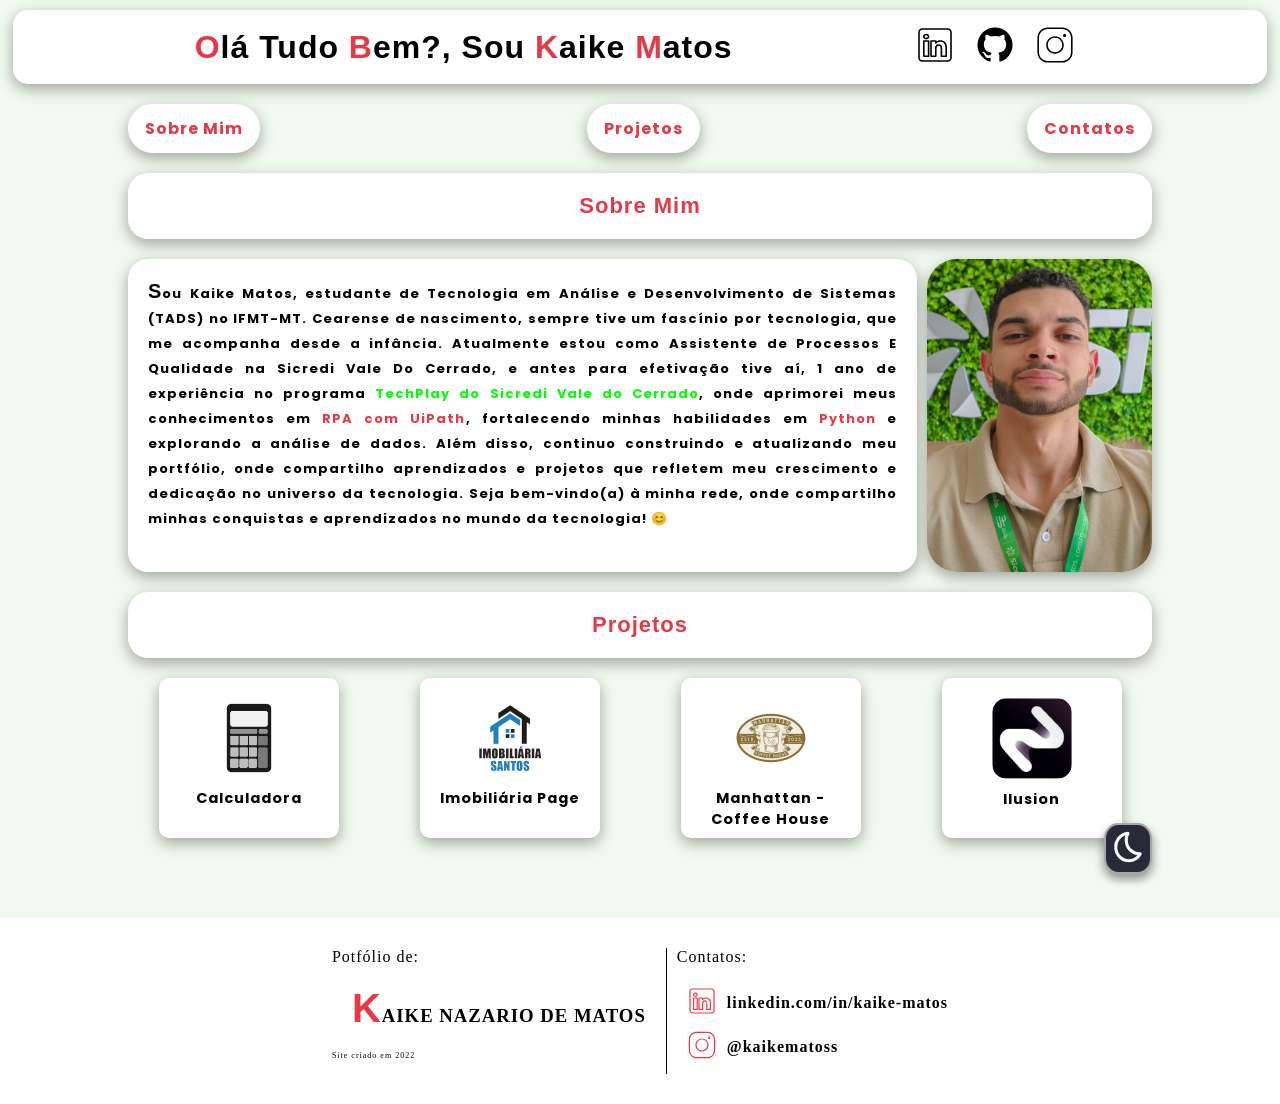
==== commit 536fa301: "att" ====
--- a/index.html
+++ b/index.html
@@ -95,17 +95,22 @@
                 <div class="container-text">
 
                     <p>
-                    Sou <span>Kaike Nazário de Matos</span>, estudante de <span>Tecnologia em Análise e Desenvolvimento de Sistemas (TADS) no IFMT-MT</span>.
-                    Cearense de nascimento, sempre
-                    tive um fascínio por tecnologia, que me acompanha desde a infância.
-                    <br>
-                    Com quase 10 meses de experiência no programa <span style="color: rgb(0, 255, 0);" >TechPlay do Sicredi Vale do Cerrado</span>, venho aprimorando
-                    meus conhecimentos em <span>RPA com UiPath</span>, fortalecendo minhas habilidades em <span>Python</span> e explorando a
-                    <span>análise de dados</span>. Além disso, continuo construindo e atualizando meu portfólio, onde compartilho
-                    aprendizados e projetos que refletem meu crescimento e dedicação no universo da tecnologia.
-                    <br>
-                    Seja bem-vindo(a) à minha pagina, onde compartilho minhas conquistas e aprendizados no mundo da
-                    tecnologia! 😊
+                        Sou Kaike Matos, estudante de Tecnologia em Análise e Desenvolvimento de Sistemas (TADS) no
+                        IFMT-MT. Cearense de nascimento, sempre tive um fascínio por tecnologia, que me acompanha desde
+                        a infância.
+
+                        Atualmente estou como Assistente de Processos E Qualidade na Sicredi Vale Do Cerrado, e antes
+                        para efetivação tive aí, 1 ano de experiência no programa <span
+                            style="color: rgb(0, 255, 0);">TechPlay do Sicredi Vale do Cerrado</span>, onde aprimorei
+                        meus conhecimentos em <span>RPA com UiPath</span>, fortalecendo minhas habilidades em
+                        <span>Python</span> e explorando a análise de dados.
+
+                        Além disso, continuo construindo e atualizando meu portfólio, onde compartilho aprendizados e
+                        projetos que refletem meu crescimento e dedicação no universo da tecnologia.
+
+                        Seja bem-vindo(a) à minha rede, onde compartilho minhas conquistas e aprendizados no mundo da
+                        tecnologia! 😊
+
                     </p>
                 </div>
                 <div class="foto-perfil imagem-perfil">
@@ -157,24 +162,25 @@
         <div class="nome-footer">
             <p>Potfólio de:</p>
             <h3>KAIKE NAZARIO DE MATOS</h3>
+            <p style="font-size: 0.5em;">Site criado em 2022</p>
         </div>
 
         <div class="contato-footer" id="contatos">
             <p class="contato-letter">Contatos:</p>
             <div class="contato">
                 <a title="GitHub" href="www.linkedin.com/in/kaike-matos" target="_blank">
-                    <svg class="svg-ico" xmlns="http://www.w3.org/2000/svg" x="0px" y="0px" width="30"
-                                height="30" viewBox="0 0 50 50">
-                                <path
-                                    d="M 9 4 C 6.2504839 4 4 6.2504839 4 9 L 4 41 C 4 43.749516 6.2504839 46 9 46 L 41 46 C 43.749516 46 46 43.749516 46 41 L 46 9 C 46 6.2504839 43.749516 4 41 4 L 9 4 z M 9 6 L 41 6 C 42.668484 6 44 7.3315161 44 9 L 44 41 C 44 42.668484 42.668484 44 41 44 L 9 44 C 7.3315161 44 6 42.668484 6 41 L 6 9 C 6 7.3315161 7.3315161 6 9 6 z M 14 11.011719 C 12.904779 11.011719 11.919219 11.339079 11.189453 11.953125 C 10.459687 12.567171 10.011719 13.484511 10.011719 14.466797 C 10.011719 16.333977 11.631285 17.789609 13.691406 17.933594 A 0.98809878 0.98809878 0 0 0 13.695312 17.935547 A 0.98809878 0.98809878 0 0 0 14 17.988281 C 16.27301 17.988281 17.988281 16.396083 17.988281 14.466797 A 0.98809878 0.98809878 0 0 0 17.986328 14.414062 C 17.884577 12.513831 16.190443 11.011719 14 11.011719 z M 14 12.988281 C 15.392231 12.988281 15.94197 13.610038 16.001953 14.492188 C 15.989803 15.348434 15.460091 16.011719 14 16.011719 C 12.614594 16.011719 11.988281 15.302225 11.988281 14.466797 C 11.988281 14.049083 12.140703 13.734298 12.460938 13.464844 C 12.78117 13.19539 13.295221 12.988281 14 12.988281 z M 11 19 A 1.0001 1.0001 0 0 0 10 20 L 10 39 A 1.0001 1.0001 0 0 0 11 40 L 17 40 A 1.0001 1.0001 0 0 0 18 39 L 18 33.134766 L 18 20 A 1.0001 1.0001 0 0 0 17 19 L 11 19 z M 20 19 A 1.0001 1.0001 0 0 0 19 20 L 19 39 A 1.0001 1.0001 0 0 0 20 40 L 26 40 A 1.0001 1.0001 0 0 0 27 39 L 27 29 C 27 28.170333 27.226394 27.345035 27.625 26.804688 C 28.023606 26.264339 28.526466 25.940057 29.482422 25.957031 C 30.468166 25.973981 30.989999 26.311669 31.384766 26.841797 C 31.779532 27.371924 32 28.166667 32 29 L 32 39 A 1.0001 1.0001 0 0 0 33 40 L 39 40 A 1.0001 1.0001 0 0 0 40 39 L 40 28.261719 C 40 25.300181 39.122788 22.95433 37.619141 21.367188 C 36.115493 19.780044 34.024172 19 31.8125 19 C 29.710483 19 28.110853 19.704889 27 20.423828 L 27 20 A 1.0001 1.0001 0 0 0 26 19 L 20 19 z M 12 21 L 16 21 L 16 33.134766 L 16 38 L 12 38 L 12 21 z M 21 21 L 25 21 L 25 22.560547 A 1.0001 1.0001 0 0 0 26.798828 23.162109 C 26.798828 23.162109 28.369194 21 31.8125 21 C 33.565828 21 35.069366 21.582581 36.167969 22.742188 C 37.266572 23.901794 38 25.688257 38 28.261719 L 38 38 L 34 38 L 34 29 C 34 27.833333 33.720468 26.627107 32.990234 25.646484 C 32.260001 24.665862 31.031834 23.983076 29.517578 23.957031 C 27.995534 23.930001 26.747519 24.626988 26.015625 25.619141 C 25.283731 26.611293 25 27.829667 25 29 L 25 38 L 21 38 L 21 21 z">
-                                </path>
-                            </svg>
+                    <svg class="svg-ico" xmlns="http://www.w3.org/2000/svg" x="0px" y="0px" width="30" height="30"
+                        viewBox="0 0 50 50">
+                        <path
+                            d="M 9 4 C 6.2504839 4 4 6.2504839 4 9 L 4 41 C 4 43.749516 6.2504839 46 9 46 L 41 46 C 43.749516 46 46 43.749516 46 41 L 46 9 C 46 6.2504839 43.749516 4 41 4 L 9 4 z M 9 6 L 41 6 C 42.668484 6 44 7.3315161 44 9 L 44 41 C 44 42.668484 42.668484 44 41 44 L 9 44 C 7.3315161 44 6 42.668484 6 41 L 6 9 C 6 7.3315161 7.3315161 6 9 6 z M 14 11.011719 C 12.904779 11.011719 11.919219 11.339079 11.189453 11.953125 C 10.459687 12.567171 10.011719 13.484511 10.011719 14.466797 C 10.011719 16.333977 11.631285 17.789609 13.691406 17.933594 A 0.98809878 0.98809878 0 0 0 13.695312 17.935547 A 0.98809878 0.98809878 0 0 0 14 17.988281 C 16.27301 17.988281 17.988281 16.396083 17.988281 14.466797 A 0.98809878 0.98809878 0 0 0 17.986328 14.414062 C 17.884577 12.513831 16.190443 11.011719 14 11.011719 z M 14 12.988281 C 15.392231 12.988281 15.94197 13.610038 16.001953 14.492188 C 15.989803 15.348434 15.460091 16.011719 14 16.011719 C 12.614594 16.011719 11.988281 15.302225 11.988281 14.466797 C 11.988281 14.049083 12.140703 13.734298 12.460938 13.464844 C 12.78117 13.19539 13.295221 12.988281 14 12.988281 z M 11 19 A 1.0001 1.0001 0 0 0 10 20 L 10 39 A 1.0001 1.0001 0 0 0 11 40 L 17 40 A 1.0001 1.0001 0 0 0 18 39 L 18 33.134766 L 18 20 A 1.0001 1.0001 0 0 0 17 19 L 11 19 z M 20 19 A 1.0001 1.0001 0 0 0 19 20 L 19 39 A 1.0001 1.0001 0 0 0 20 40 L 26 40 A 1.0001 1.0001 0 0 0 27 39 L 27 29 C 27 28.170333 27.226394 27.345035 27.625 26.804688 C 28.023606 26.264339 28.526466 25.940057 29.482422 25.957031 C 30.468166 25.973981 30.989999 26.311669 31.384766 26.841797 C 31.779532 27.371924 32 28.166667 32 29 L 32 39 A 1.0001 1.0001 0 0 0 33 40 L 39 40 A 1.0001 1.0001 0 0 0 40 39 L 40 28.261719 C 40 25.300181 39.122788 22.95433 37.619141 21.367188 C 36.115493 19.780044 34.024172 19 31.8125 19 C 29.710483 19 28.110853 19.704889 27 20.423828 L 27 20 A 1.0001 1.0001 0 0 0 26 19 L 20 19 z M 12 21 L 16 21 L 16 33.134766 L 16 38 L 12 38 L 12 21 z M 21 21 L 25 21 L 25 22.560547 A 1.0001 1.0001 0 0 0 26.798828 23.162109 C 26.798828 23.162109 28.369194 21 31.8125 21 C 33.565828 21 35.069366 21.582581 36.167969 22.742188 C 37.266572 23.901794 38 25.688257 38 28.261719 L 38 38 L 34 38 L 34 29 C 34 27.833333 33.720468 26.627107 32.990234 25.646484 C 32.260001 24.665862 31.031834 23.983076 29.517578 23.957031 C 27.995534 23.930001 26.747519 24.626988 26.015625 25.619141 C 25.283731 26.611293 25 27.829667 25 29 L 25 38 L 21 38 L 21 21 z">
+                        </path>
+                    </svg>
 
 
                 </a>
                 <a href="https://github.com/K6IK9">
                     <p>linkedin.com/in/kaike-matos
-                        </p>
+                    </p>
                 </a>
             </div>
 
